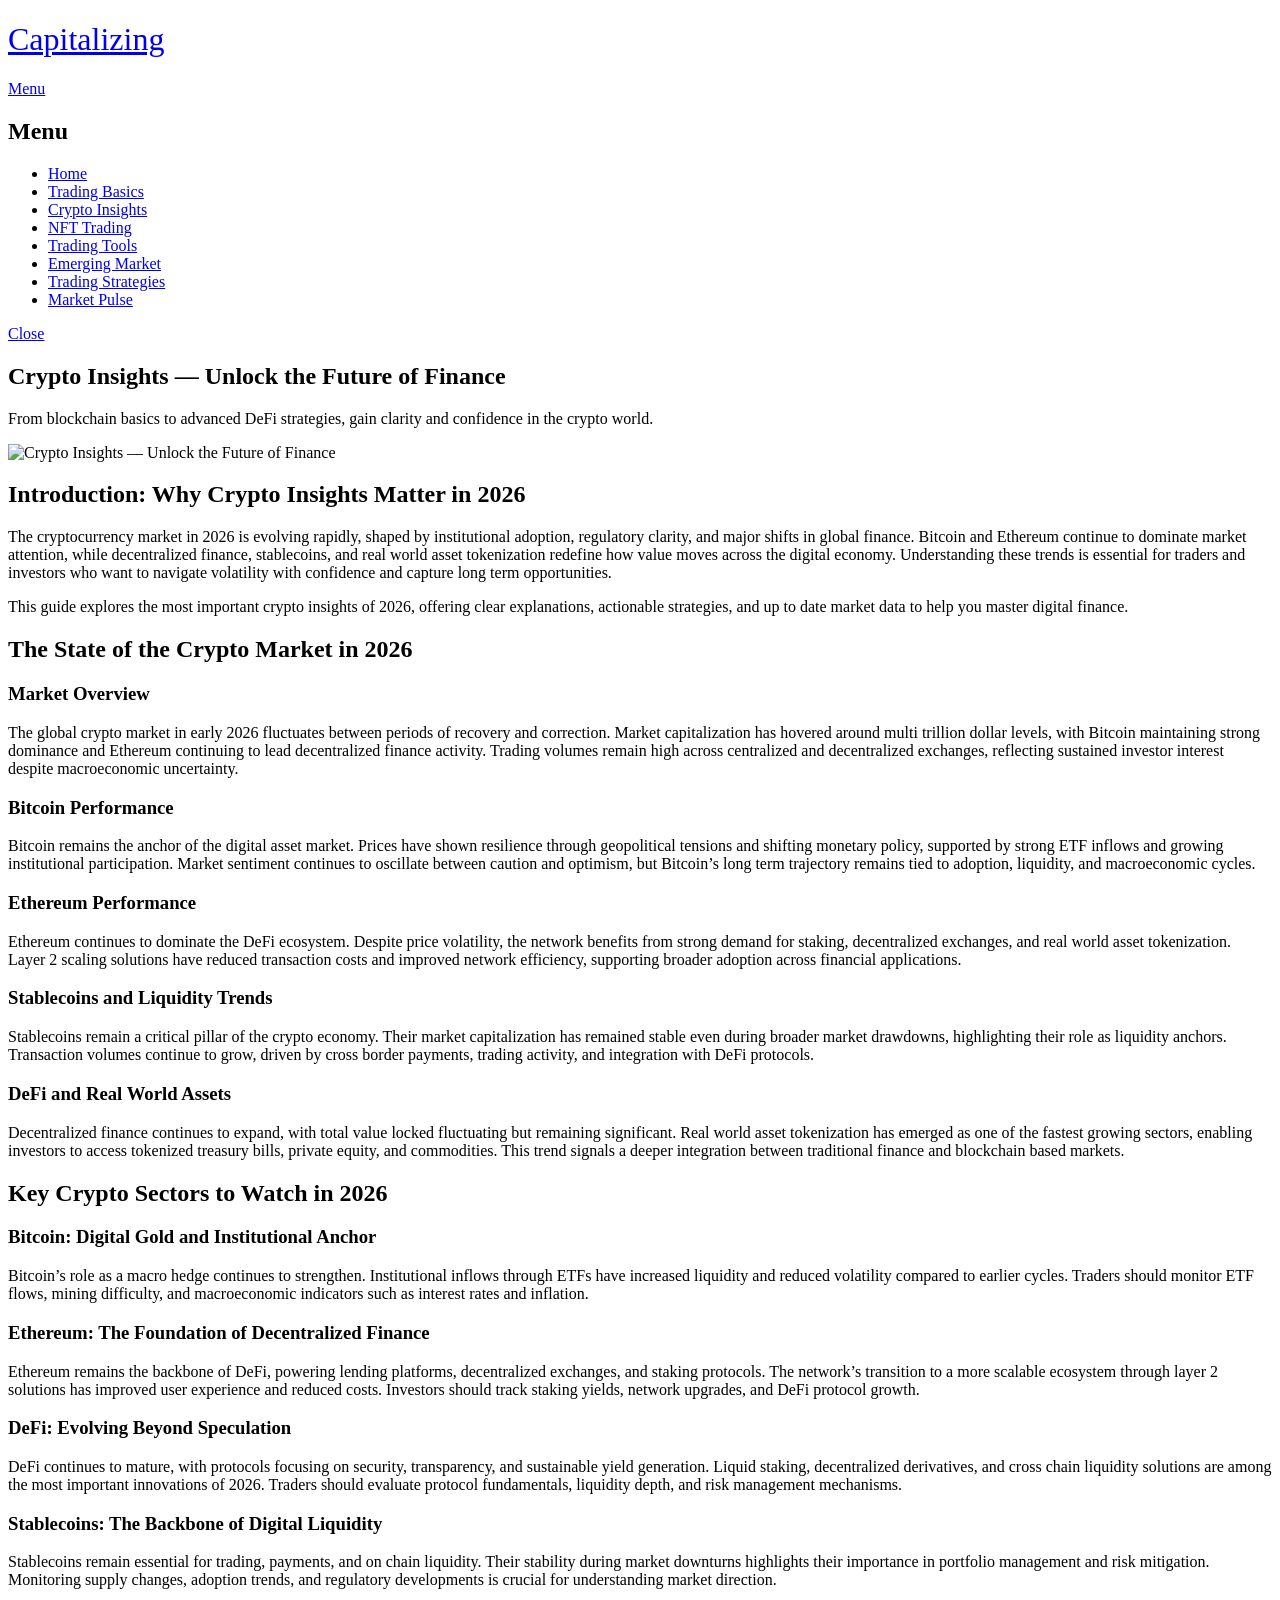
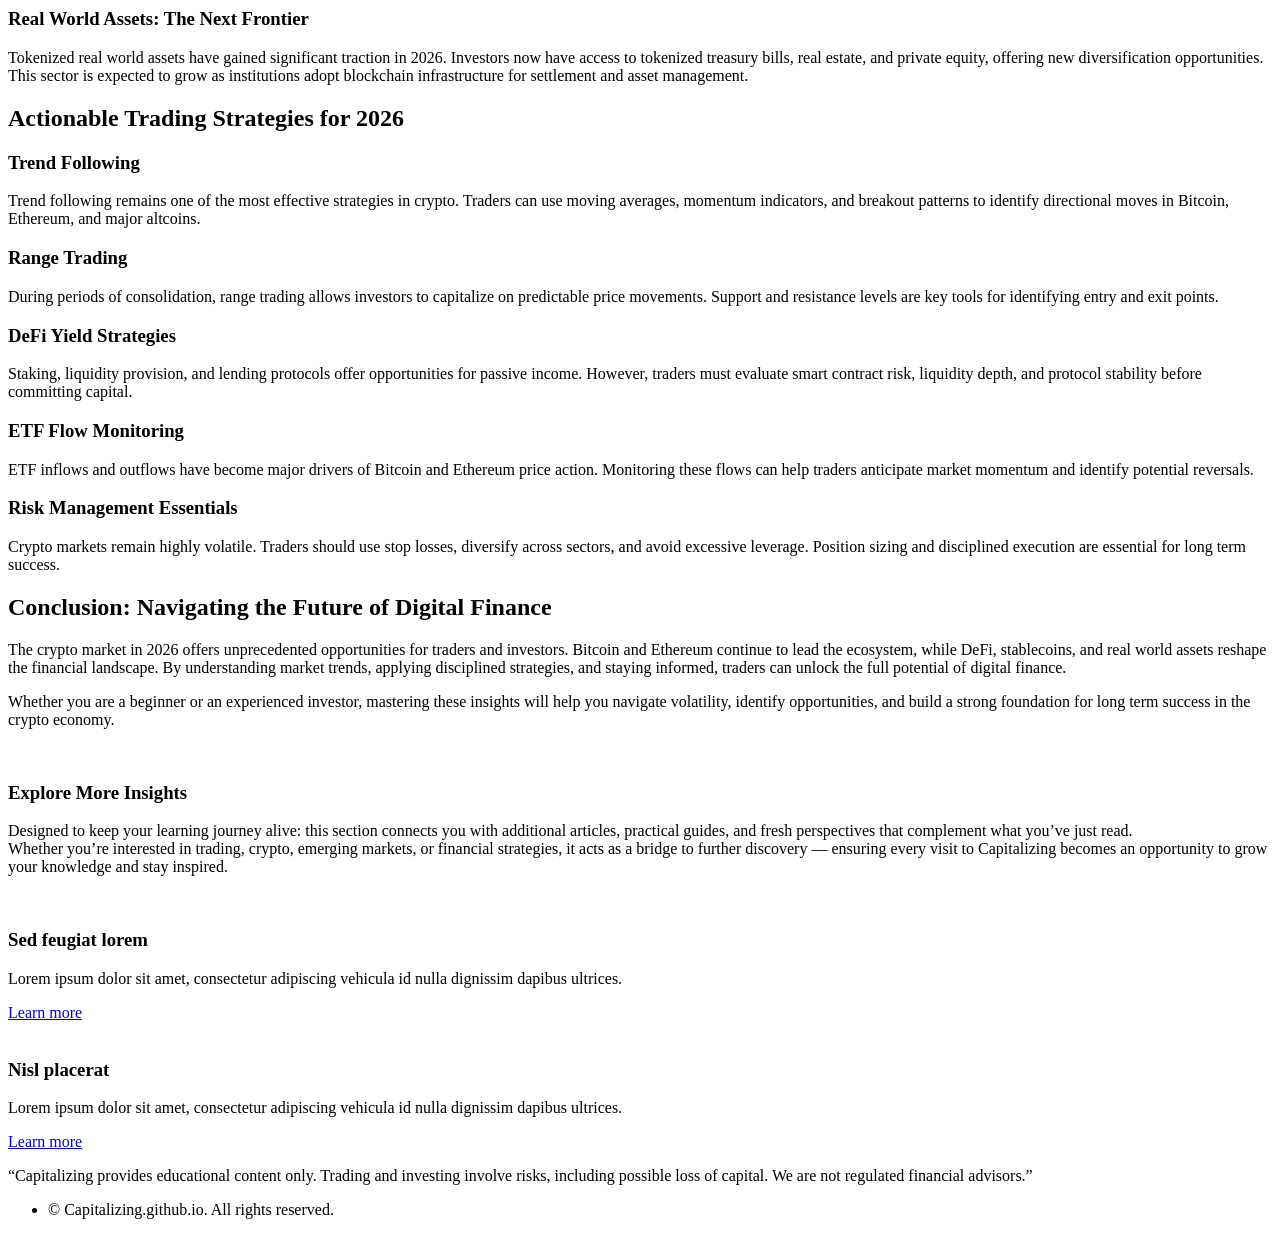
==== crypto-insights.html @ 0bc1ebd3 "Add files via upload" ====
﻿<!DOCTYPE HTML>
<html>
	<head>
		<title>Crypto Insights — Navigate Digital Assets</title>
		<meta charset="utf-8" />
		<meta content="Explore crypto insights with guides on Bitcoin, Ethereum, DeFi, and strategies to master digital finance." name="description">
		<meta name="viewport" content="width=device-width, initial-scale=1, user-scalable=no" />
		<meta content="en-us" http-equiv="Content-Language">
		<link rel="stylesheet" href="assets/css/main.css" />
		<noscript><link rel="stylesheet" href="assets/css/noscript.css" /></noscript>
		<style type="text/css">
.auto-style1 {
	font-family: Algerian;
	font-weight: normal;
}
</style>
	</head>
	<body class="is-preload">

		<!-- Page Wrapper -->
			<div id="page-wrapper">

				<!-- Header -->
					<header id="header">
						<h1 class="auto-style1"><a href="index.html">Capitalizing</a></h1>
						<nav>
							<a href="#menu">Menu</a>
						</nav>
					</header>

				<!-- Menu -->
					<nav id="menu">
						<div class="inner">
							<h2>Menu</h2>
							<ul class="links">
								<li><a href="index.html">Home</a></li>
								<li><a href="trading-basics.html">Trading Basics</a></li>
								<li><a href="crypto-insights.html">Crypto Insights</a></li>
								<li><a href="nft-trading.html">NFT Trading</a></li>
								<li><a href="trading-tools.html">Trading Tools</a></li>
								<li><a href="emerging-market.html">Emerging Market</a></li>
								<li><a href="trading-strategies.html">Trading Strategies</a></li>
								<li><a href="market-pulse.html">Market Pulse</a></li>
							</ul>
							<a href="#" class="close">Close</a>
						</div>
					</nav>

				<!-- Wrapper -->
					<section id="wrapper">
						<header>
							<div class="inner">
								<h1>Crypto Insights — Unlock the Future of 
								Finance</h1>
								<p>From blockchain basics to advanced DeFi 
								strategies, gain clarity and confidence in the 
								crypto world.</p>
								<img src="images/perso/crypto-insights.jpg" alt="Crypto Insights — Unlock the Future of Finance" title="Crypto Insights — Navigate Digital Assets" style="max-width:100%; height:auto;">
							</div>
						</header>

						<!-- Content -->
							<div class="wrapper">
								<div class="inner">

									<article>

  <h2>Introduction: Why Crypto Insights Matter in 2026</h2>
  <p>
    The cryptocurrency market in 2026 is evolving rapidly, shaped by institutional adoption, regulatory clarity, and major shifts in global finance. 
    Bitcoin and Ethereum continue to dominate market attention, while decentralized finance, stablecoins, and real world asset tokenization redefine how value moves across the digital economy. 
    Understanding these trends is essential for traders and investors who want to navigate volatility with confidence and capture long term opportunities.
  </p>
  <p>
    This guide explores the most important crypto insights of 2026, offering clear explanations, actionable strategies, and up to date market data to help you master digital finance.
  </p>

  <h2>The State of the Crypto Market in 2026</h2>

  <h3>Market Overview</h3>
  <p>
    The global crypto market in early 2026 fluctuates between periods of recovery and correction. 
    Market capitalization has hovered around multi trillion dollar levels, with Bitcoin maintaining strong dominance and Ethereum continuing to lead decentralized finance activity. 
    Trading volumes remain high across centralized and decentralized exchanges, reflecting sustained investor interest despite macroeconomic uncertainty.
  </p>

  <h3>Bitcoin Performance</h3>
  <p>
    Bitcoin remains the anchor of the digital asset market. 
    Prices have shown resilience through geopolitical tensions and shifting monetary policy, supported by strong ETF inflows and growing institutional participation. 
    Market sentiment continues to oscillate between caution and optimism, but Bitcoin’s long term trajectory remains tied to adoption, liquidity, and macroeconomic cycles.
  </p>

  <h3>Ethereum Performance</h3>
  <p>
    Ethereum continues to dominate the DeFi ecosystem. 
    Despite price volatility, the network benefits from strong demand for staking, decentralized exchanges, and real world asset tokenization. 
    Layer 2 scaling solutions have reduced transaction costs and improved network efficiency, supporting broader adoption across financial applications.
  </p>

  <h3>Stablecoins and Liquidity Trends</h3>
  <p>
    Stablecoins remain a critical pillar of the crypto economy. 
    Their market capitalization has remained stable even during broader market drawdowns, highlighting their role as liquidity anchors. 
    Transaction volumes continue to grow, driven by cross border payments, trading activity, and integration with DeFi protocols.
  </p>

  <h3>DeFi and Real World Assets</h3>
  <p>
    Decentralized finance continues to expand, with total value locked fluctuating but remaining significant. 
    Real world asset tokenization has emerged as one of the fastest growing sectors, enabling investors to access tokenized treasury bills, private equity, and commodities. 
    This trend signals a deeper integration between traditional finance and blockchain based markets.
  </p>

  <h2>Key Crypto Sectors to Watch in 2026</h2>

  <h3>Bitcoin: Digital Gold and Institutional Anchor</h3>
  <p>
    Bitcoin’s role as a macro hedge continues to strengthen. 
    Institutional inflows through ETFs have increased liquidity and reduced volatility compared to earlier cycles. 
    Traders should monitor ETF flows, mining difficulty, and macroeconomic indicators such as interest rates and inflation.
  </p>

  <h3>Ethereum: The Foundation of Decentralized Finance</h3>
  <p>
    Ethereum remains the backbone of DeFi, powering lending platforms, decentralized exchanges, and staking protocols. 
    The network’s transition to a more scalable ecosystem through layer 2 solutions has improved user experience and reduced costs. 
    Investors should track staking yields, network upgrades, and DeFi protocol growth.
  </p>

  <h3>DeFi: Evolving Beyond Speculation</h3>
  <p>
    DeFi continues to mature, with protocols focusing on security, transparency, and sustainable yield generation. 
    Liquid staking, decentralized derivatives, and cross chain liquidity solutions are among the most important innovations of 2026. 
    Traders should evaluate protocol fundamentals, liquidity depth, and risk management mechanisms.
  </p>

  <h3>Stablecoins: The Backbone of Digital Liquidity</h3>
  <p>
    Stablecoins remain essential for trading, payments, and on chain liquidity. 
    Their stability during market downturns highlights their importance in portfolio management and risk mitigation. 
    Monitoring supply changes, adoption trends, and regulatory developments is crucial for understanding market direction.
  </p>

  <h3>Real World Assets: The Next Frontier</h3>
  <p>
    Tokenized real world assets have gained significant traction in 2026. 
    Investors now have access to tokenized treasury bills, real estate, and private equity, offering new diversification opportunities. 
    This sector is expected to grow as institutions adopt blockchain infrastructure for settlement and asset management.
  </p>

  <h2>Actionable Trading Strategies for 2026</h2>

  <h3>Trend Following</h3>
  <p>
    Trend following remains one of the most effective strategies in crypto. 
    Traders can use moving averages, momentum indicators, and breakout patterns to identify directional moves in Bitcoin, Ethereum, and major altcoins.
  </p>

  <h3>Range Trading</h3>
  <p>
    During periods of consolidation, range trading allows investors to capitalize on predictable price movements. 
    Support and resistance levels are key tools for identifying entry and exit points.
  </p>

  <h3>DeFi Yield Strategies</h3>
  <p>
    Staking, liquidity provision, and lending protocols offer opportunities for passive income. 
    However, traders must evaluate smart contract risk, liquidity depth, and protocol stability before committing capital.
  </p>

  <h3>ETF Flow Monitoring</h3>
  <p>
    ETF inflows and outflows have become major drivers of Bitcoin and Ethereum price action. 
    Monitoring these flows can help traders anticipate market momentum and identify potential reversals.
  </p>

  <h3>Risk Management Essentials</h3>
  <p>
    Crypto markets remain highly volatile. 
    Traders should use stop losses, diversify across sectors, and avoid excessive leverage. 
    Position sizing and disciplined execution are essential for long term success.
  </p>

  <h2>Conclusion: Navigating the Future of Digital Finance</h2>
  <p>
    The crypto market in 2026 offers unprecedented opportunities for traders and investors. 
    Bitcoin and Ethereum continue to lead the ecosystem, while DeFi, stablecoins, and real world assets reshape the financial landscape. 
    By understanding market trends, applying disciplined strategies, and staying informed, traders can unlock the full potential of digital finance.
  </p>
  <p>
    Whether you are a beginner or an experienced investor, mastering these insights will help you navigate volatility, identify opportunities, and build a strong foundation for long term success in the crypto economy.
  </p>
										<p>
    									&nbsp;</p>

</article>


									<h3 class="major">Explore More Insights</h3>
									<p>Designed to keep your learning journey alive: this section connects you with additional articles, practical guides, and fresh perspectives that complement what you’ve just read. <br>Whether you’re interested in trading, crypto, emerging markets, or financial strategies, it acts as a bridge to further discovery — ensuring every visit to Capitalizing becomes an opportunity to grow your knowledge and stay inspired.</p>

									<section class="features">
										<article>
											<a href="#" class="image"><img src="images/pic04.jpg" alt="" /></a>
											<h3 class="major">Sed feugiat lorem</h3>
											<p>Lorem ipsum dolor sit amet, consectetur adipiscing vehicula id nulla dignissim dapibus ultrices.</p>
											<a href="#" class="special">Learn more</a>
										</article>
										<article>
											<a href="#" class="image"><img src="images/pic05.jpg" alt="" /></a>
											<h3 class="major">Nisl placerat</h3>
											<p>Lorem ipsum dolor sit amet, consectetur adipiscing vehicula id nulla dignissim dapibus ultrices.</p>
											<a href="#" class="special">Learn more</a>
										</article>
									</section>

								</div>
							</div>

					</section>

				<!-- Footer -->
					<section id="footer">
						<div class="inner">
							<p class="align-center">“Capitalizing provides 
							educational content only. Trading and investing 
							involve risks, including possible loss of capital. 
							We are not regulated financial advisors.”</p>
							<ul class="copyright">
								<li>&copy; Capitalizing.github.io. All rights reserved.</li>							</ul>
						</div>
					</section>

			</div>

		<!-- Scripts -->
			<script src="assets/js/jquery.min.js"></script>
			<script src="assets/js/jquery.scrollex.min.js"></script>
			<script src="assets/js/browser.min.js"></script>
			<script src="assets/js/breakpoints.min.js"></script>
			<script src="assets/js/util.js"></script>
			<script src="assets/js/main.js"></script>

	</body>
</html>
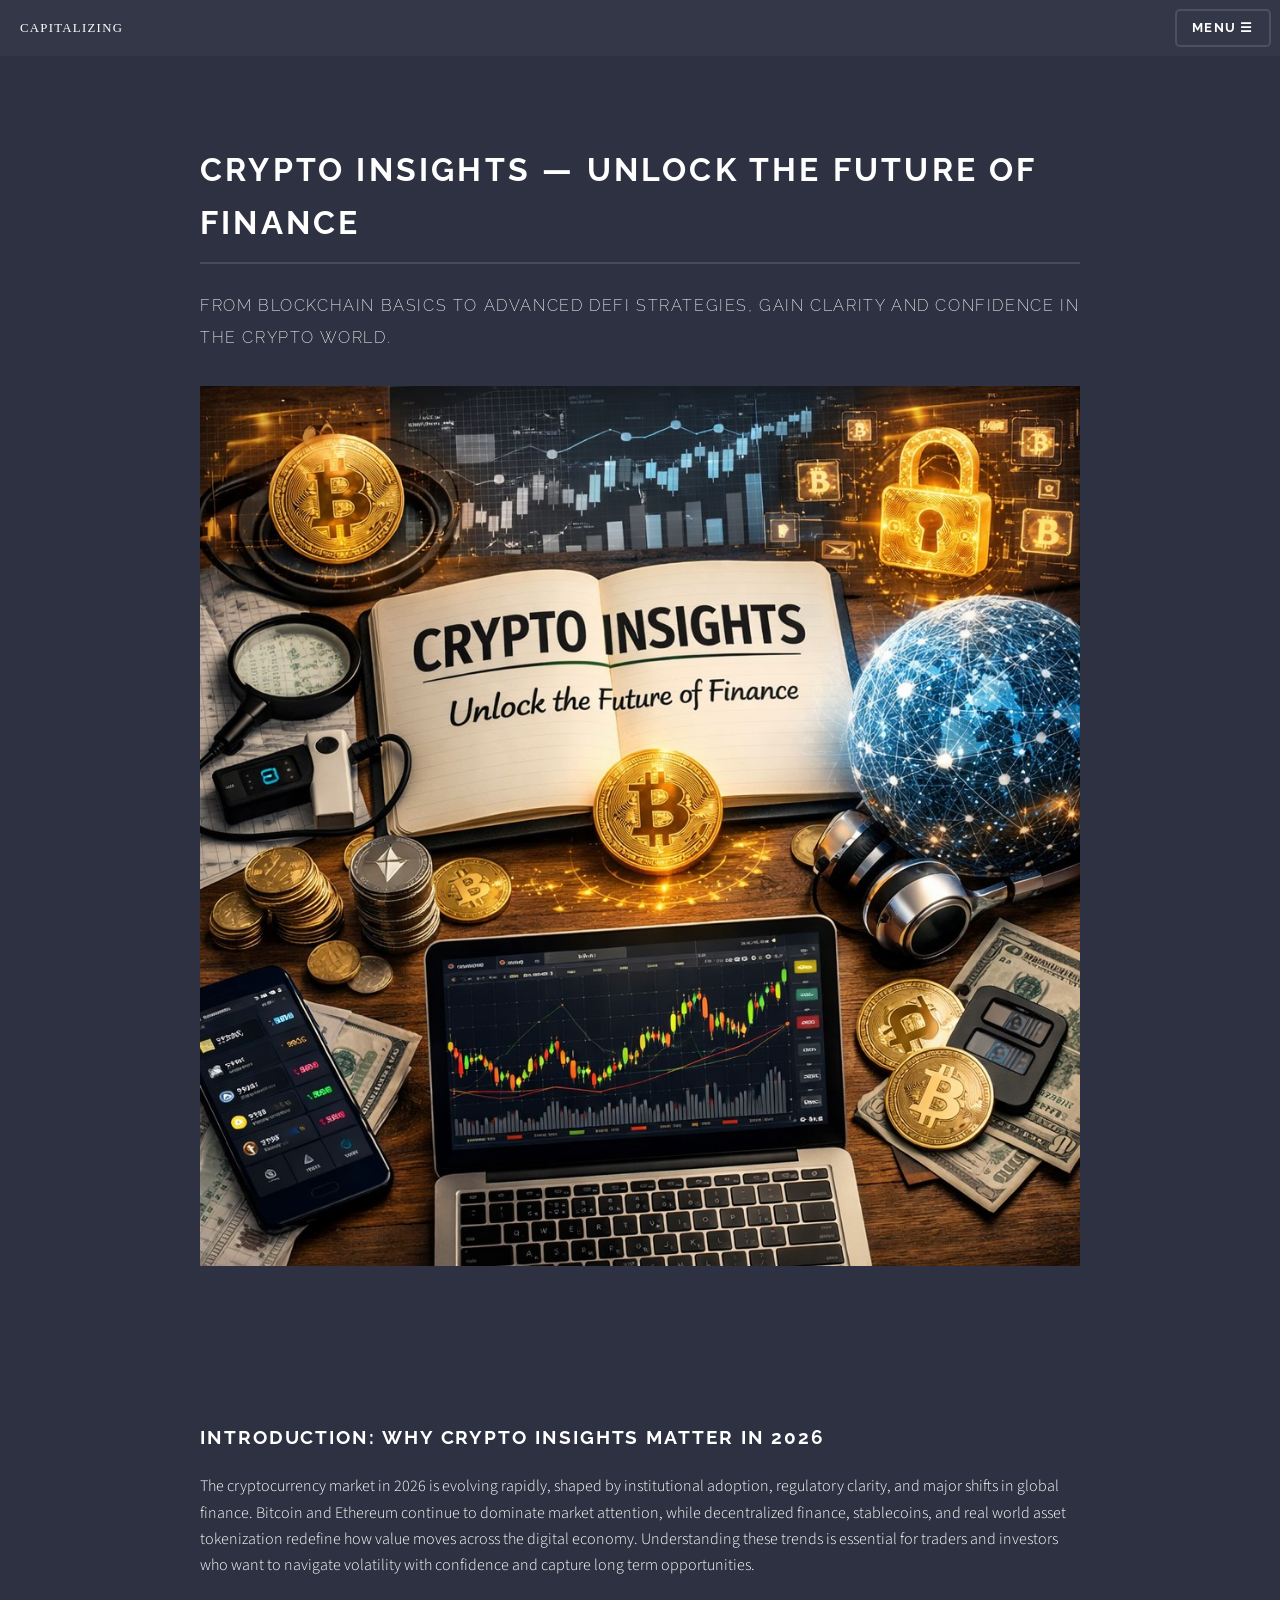
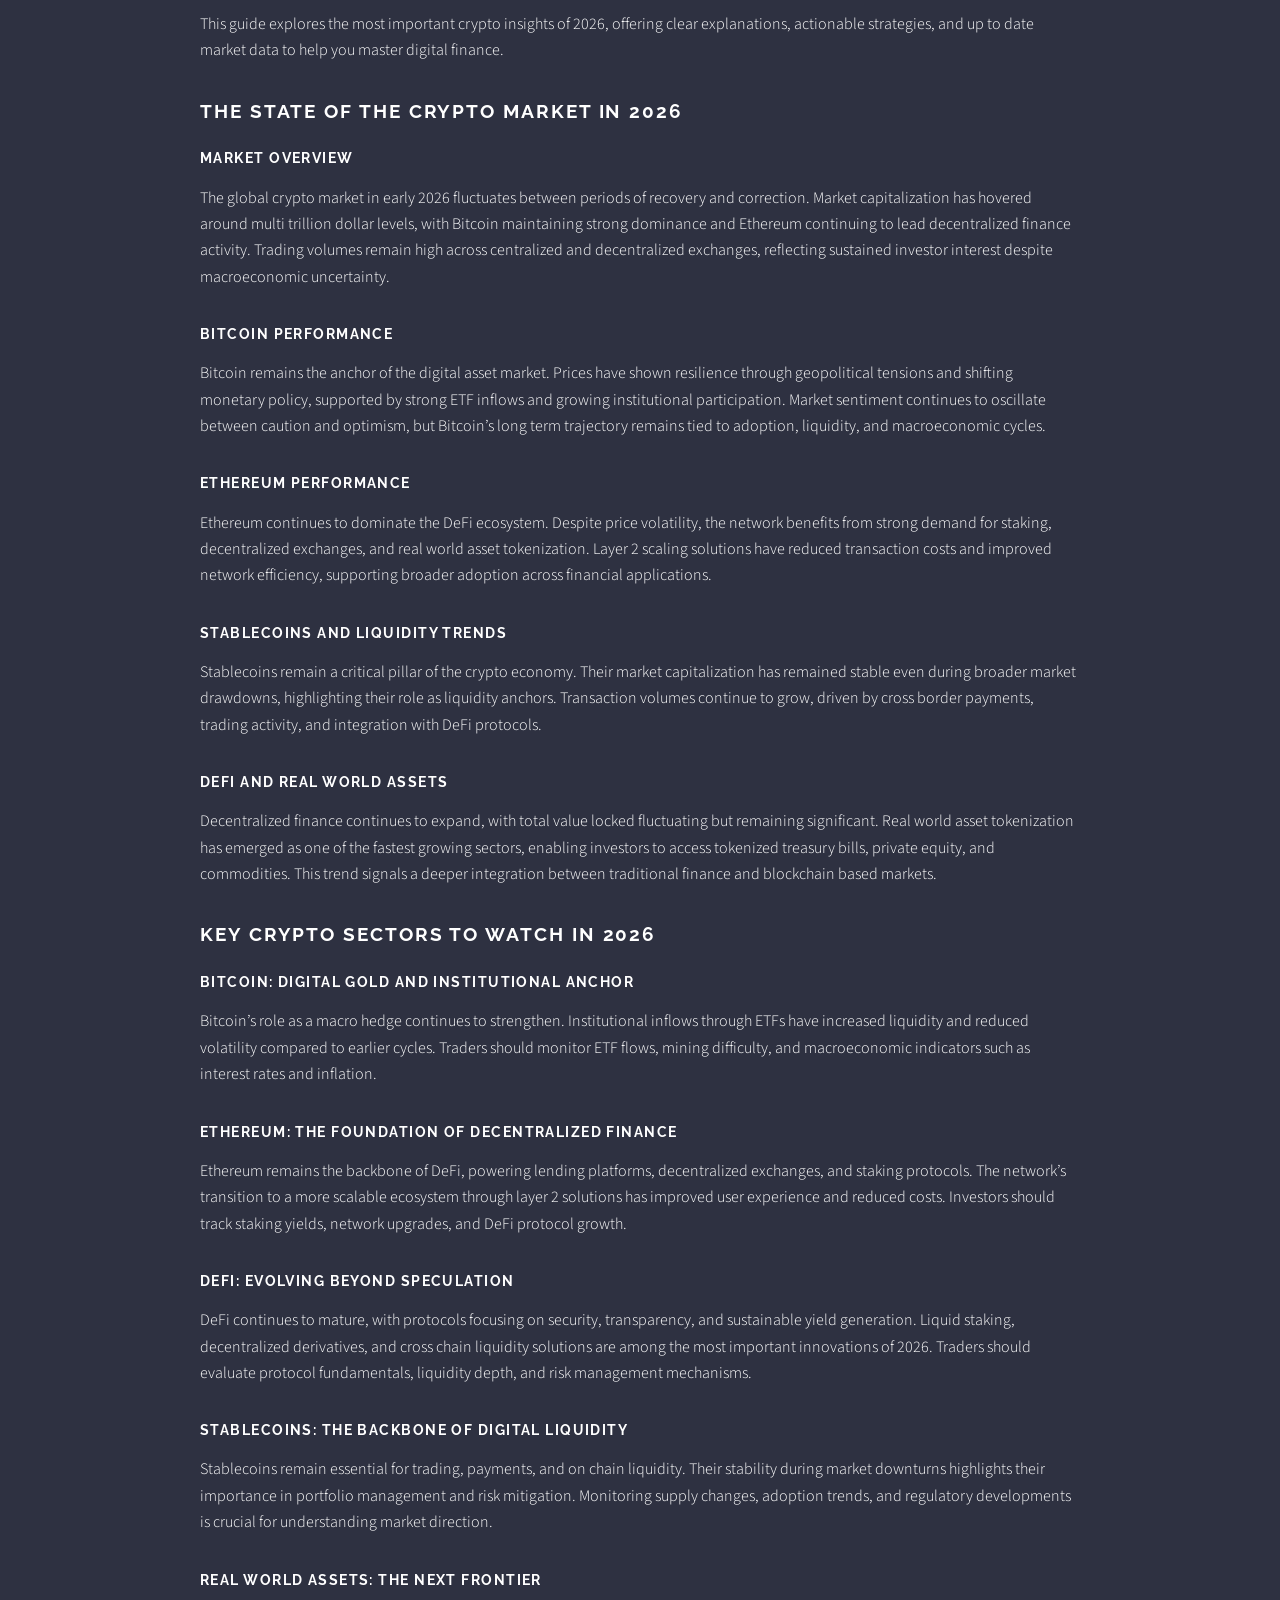
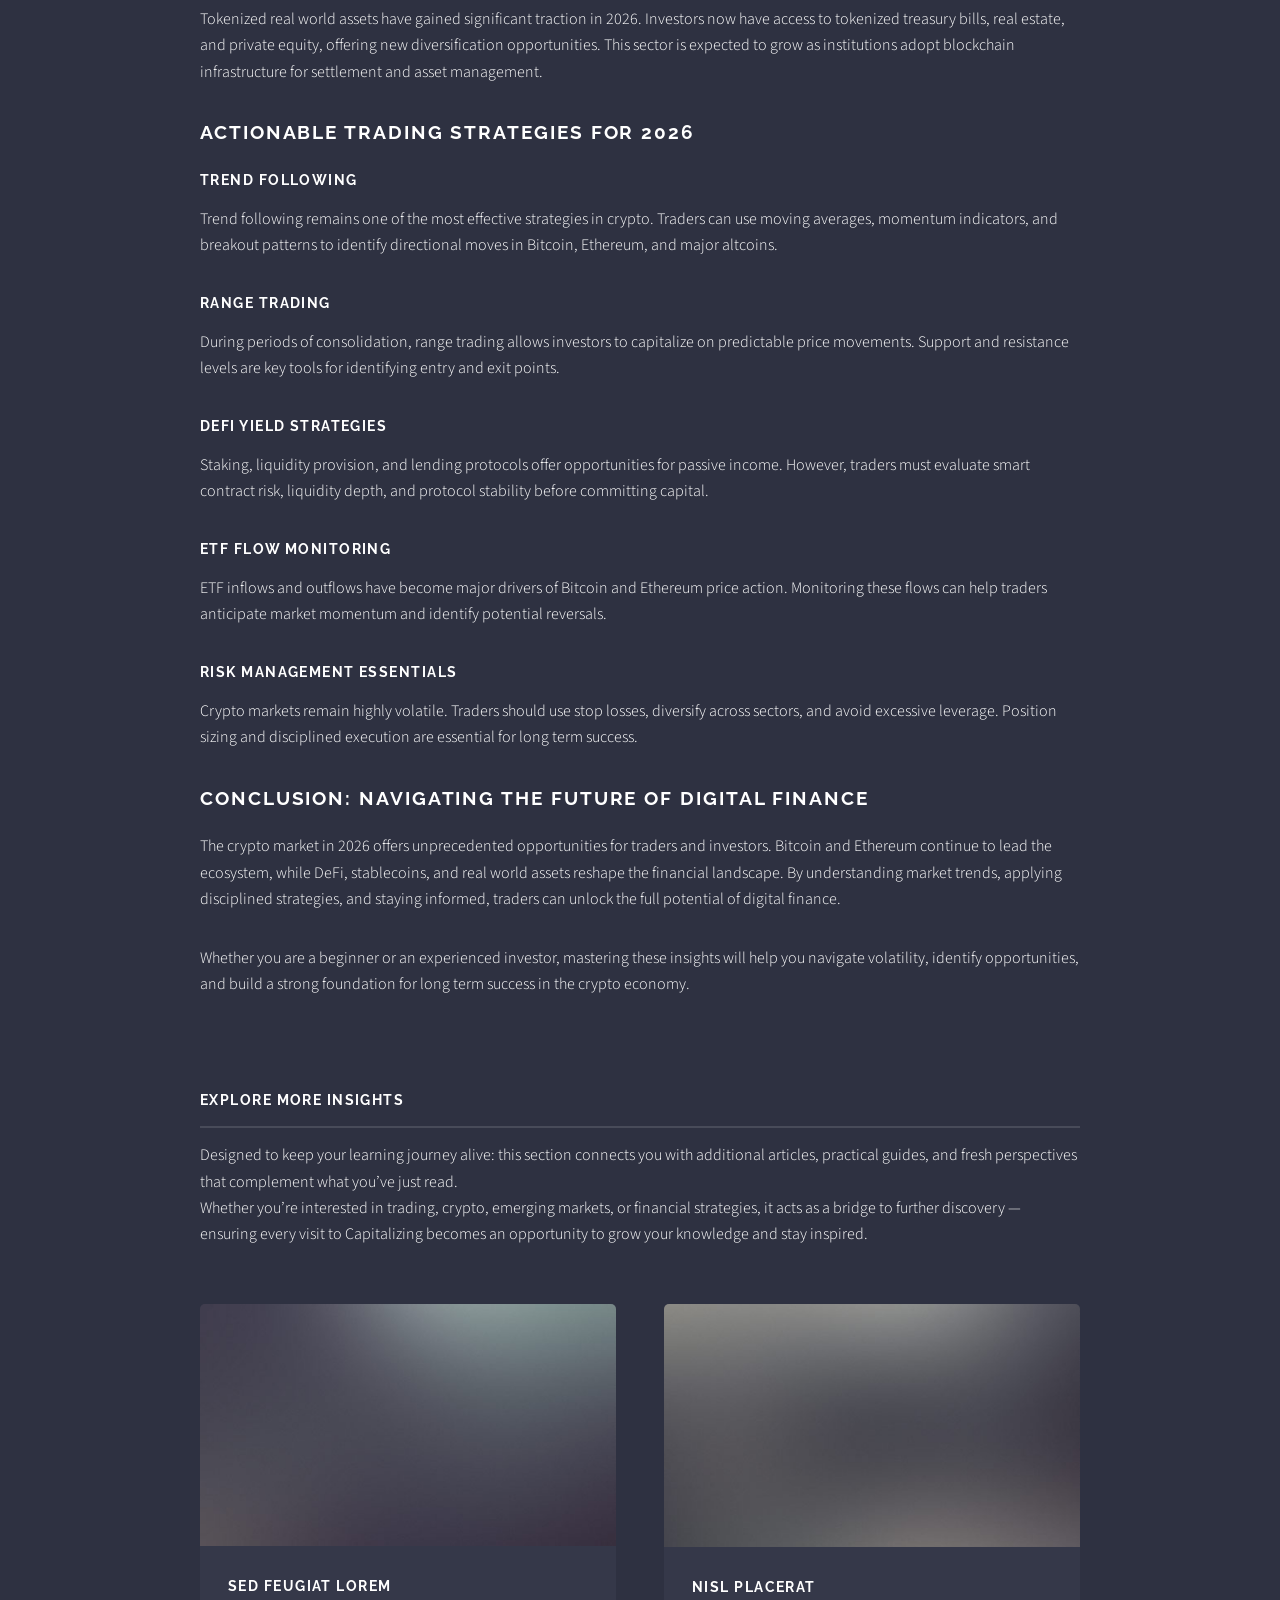
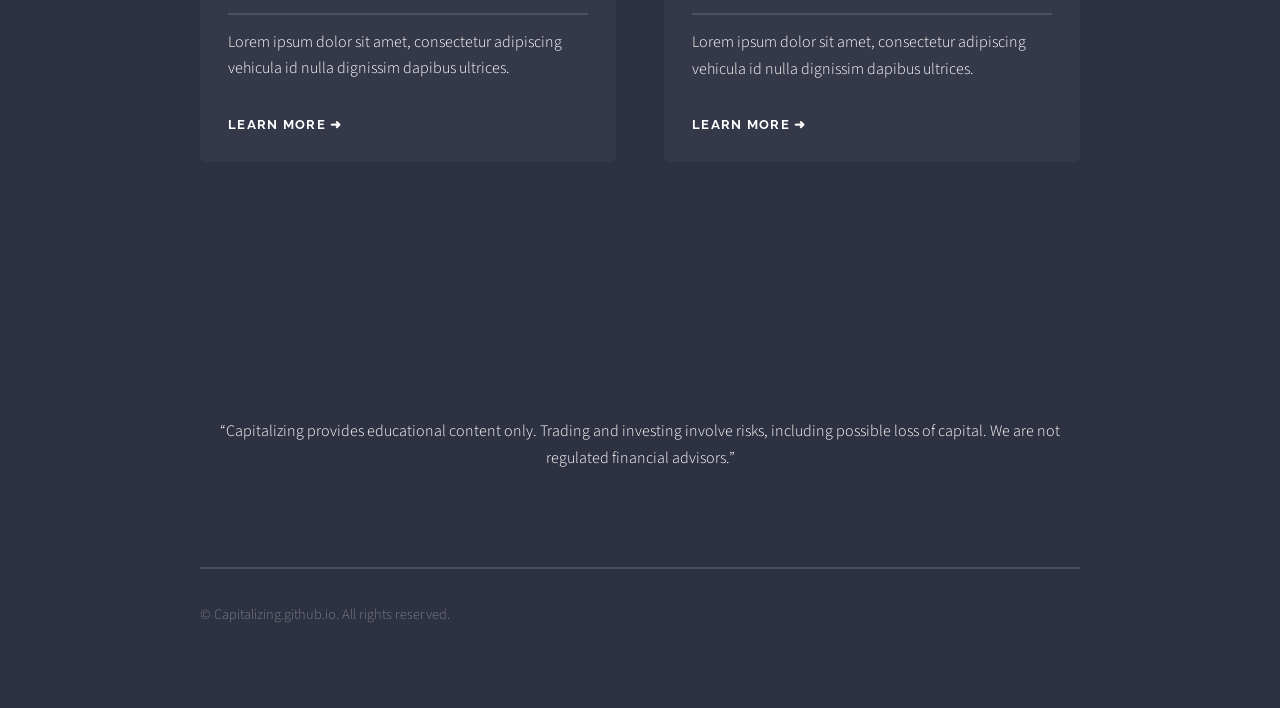
==== commit 4eb18cd6: "Add files via upload" ====
--- a/crypto-insights.html
+++ b/crypto-insights.html
@@ -6,8 +6,8 @@
 		<meta content="Explore crypto insights with guides on Bitcoin, Ethereum, DeFi, and strategies to master digital finance." name="description">
 		<meta name="viewport" content="width=device-width, initial-scale=1, user-scalable=no" />
 		<meta content="en-us" http-equiv="Content-Language">
-		<link rel="stylesheet" href="assets/css/main.css" />
-		<noscript><link rel="stylesheet" href="assets/css/noscript.css" /></noscript>
+		<link rel="stylesheet" href="main.css" />
+		<noscript><link rel="stylesheet" href="noscript.css" /></noscript>
 		<style type="text/css">
 .auto-style1 {
 	font-family: Algerian;
@@ -24,7 +24,7 @@
 					<header id="header">
 						<h1 class="auto-style1"><a href="index.html">Capitalizing</a></h1>
 						<nav>
-							<a href="#menu">Menu</a>
+							<a href="#menu">Menu  ☰</a>
 						</nav>
 					</header>
 
@@ -55,7 +55,7 @@
 								<p>From blockchain basics to advanced DeFi 
 								strategies, gain clarity and confidence in the 
 								crypto world.</p>
-								<img src="images/perso/crypto-insights.jpg" alt="Crypto Insights — Unlock the Future of Finance" title="Crypto Insights — Navigate Digital Assets" style="max-width:100%; height:auto;">
+								<img src="crypto-insights.jpg" alt="Crypto Insights — Unlock the Future of Finance" title="Crypto Insights — Navigate Digital Assets" style="max-width:100%; height:auto;">
 							</div>
 						</header>
 
@@ -202,16 +202,16 @@
 
 									<section class="features">
 										<article>
-											<a href="#" class="image"><img src="images/pic04.jpg" alt="" /></a>
+											<a href="#" class="image"><img src="pic04.jpg" alt="" /></a>
 											<h3 class="major">Sed feugiat lorem</h3>
 											<p>Lorem ipsum dolor sit amet, consectetur adipiscing vehicula id nulla dignissim dapibus ultrices.</p>
-											<a href="#" class="special">Learn more</a>
+											<a href="#" class="special">Learn more ➜</a>
 										</article>
 										<article>
-											<a href="#" class="image"><img src="images/pic05.jpg" alt="" /></a>
+											<a href="#" class="image"><img src="pic05.jpg" alt="" /></a>
 											<h3 class="major">Nisl placerat</h3>
 											<p>Lorem ipsum dolor sit amet, consectetur adipiscing vehicula id nulla dignissim dapibus ultrices.</p>
-											<a href="#" class="special">Learn more</a>
+											<a href="#" class="special">Learn more ➜</a>
 										</article>
 									</section>
 
@@ -235,12 +235,12 @@
 			</div>
 
 		<!-- Scripts -->
-			<script src="assets/js/jquery.min.js"></script>
-			<script src="assets/js/jquery.scrollex.min.js"></script>
-			<script src="assets/js/browser.min.js"></script>
-			<script src="assets/js/breakpoints.min.js"></script>
-			<script src="assets/js/util.js"></script>
-			<script src="assets/js/main.js"></script>
+			<script src="jquery.min.js"></script>
+			<script src="jquery.scrollex.min.js"></script>
+			<script src="browser.min.js"></script>
+			<script src="breakpoints.min.js"></script>
+			<script src="util.js"></script>
+			<script src="main.js"></script>
 
 	</body>
 </html>
--- a/main.css
+++ b/main.css
@@ -0,0 +1,4098 @@
+﻿@import url(fontawesome-all.min.css);
+@import url("https://fonts.googleapis.com/css?family=Raleway:200,700|Source+Sans+Pro:300,600,300italic,600italic");
+
+/*
+	Solid State by HTML5 UP
+	html5up.net | @ajlkn
+	Free for personal and commercial use under the CCA 3.0 license (html5up.net/license)
+*/
+
+
+
+html, body, div, span, applet, object,
+iframe, h1, h2, h3, h4, h5, h6, p, blockquote,
+pre, a, abbr, acronym, address, big, cite,
+code, del, dfn, em, img, ins, kbd, q, s, samp,
+small, strike, strong, sub, sup, tt, var, b,
+u, i, center, dl, dt, dd, ol, ul, li, fieldset,
+form, label, legend, table, caption, tbody,
+tfoot, thead, tr, th, td, article, aside,
+canvas, details, embed, figure, figcaption,
+footer, header, hgroup, menu, nav, output, ruby,
+section, summary, time, mark, audio, video {
+	margin: 0;
+	padding: 0;
+	border: 0;
+	font-size: 100%;
+	font: inherit;
+	vertical-align: baseline;}
+
+article, aside, details, figcaption, figure,
+footer, header, hgroup, menu, nav, section {
+	display: block;}
+
+body {
+	line-height: 1;
+}
+
+ol, ul {
+	list-style: none;
+}
+
+blockquote, q {
+	quotes: none;
+}
+
+	blockquote:before, blockquote:after, q:before, q:after {
+		content: '';
+		content: none;
+	}
+
+table {
+	border-collapse: collapse;
+	border-spacing: 0;
+}
+
+body {
+	-webkit-text-size-adjust: none;
+}
+
+mark {
+	background-color: transparent;
+	color: inherit;
+}
+
+input::-moz-focus-inner {
+	border: 0;
+	padding: 0;
+}
+
+input, select, textarea {
+	-moz-appearance: none;
+	-webkit-appearance: none;
+	-ms-appearance: none;
+	appearance: none;
+}
+
+/* Basic */
+
+	@-ms-viewport {
+		width: device-width;
+	}
+
+	body {
+		-ms-overflow-style: scrollbar;
+	}
+
+	@media screen and (max-width: 480px) {
+
+		html, body {
+			min-width: 320px;
+		}
+
+	}
+
+	html {
+		box-sizing: border-box;
+	}
+
+	*, *:before, *:after {
+		box-sizing: inherit;
+	}
+
+	body {
+		background-color: #2e3141;
+		background-image: linear-gradient(to top, rgba(46, 49, 65, 0.8), rgba(46, 49, 65, 0.8)), url("../../images/bg.jpg");
+		background-size: auto,
+ cover;
+		background-attachment: fixed,
+ fixed;
+		background-position: center,
+ center;
+	}
+
+		body.is-preload *, body.is-preload *:before, body.is-preload *:after {
+			-moz-animation: none !important;
+			-webkit-animation: none !important;
+			-ms-animation: none !important;
+			animation: none !important;
+			-moz-transition: none !important;
+			-webkit-transition: none !important;
+			-ms-transition: none !important;
+			transition: none !important;
+		}
+
+/* Type */
+
+	body, input, select, textarea {
+		color: #ffffff;
+		font-family: "Source Sans Pro", Helvetica, sans-serif;
+		font-size: 16.5pt;
+		font-weight: 300;
+		line-height: 1.65;
+	}
+
+		@media screen and (max-width: 1680px) {
+
+			body, input, select, textarea {
+				font-size: 13pt;
+			}
+
+		}
+
+		@media screen and (max-width: 1280px) {
+
+			body, input, select, textarea {
+				font-size: 12pt;
+			}
+
+		}
+
+		@media screen and (max-width: 980px) {
+
+			body, input, select, textarea {
+				font-size: 12pt;
+			}
+
+		}
+
+		@media screen and (max-width: 736px) {
+
+			body, input, select, textarea {
+				font-size: 12pt;
+			}
+
+		}
+
+		@media screen and (max-width: 480px) {
+
+			body, input, select, textarea {
+				font-size: 12pt;
+			}
+
+		}
+
+	a {
+		-moz-transition: color 0.2s ease-in-out, border-bottom-color 0.2s ease-in-out;
+		-webkit-transition: color 0.2s ease-in-out, border-bottom-color 0.2s ease-in-out;
+		-ms-transition: color 0.2s ease-in-out, border-bottom-color 0.2s ease-in-out;
+		transition: color 0.2s ease-in-out, border-bottom-color 0.2s ease-in-out;
+		border-bottom: dotted 1px rgba(255, 255, 255, 0.35);
+		color: #ffffff;
+		text-decoration: none;
+	}
+
+		a:hover {
+			border-bottom-color: transparent;
+			color: #ffffff !important;
+		}
+
+		a.special:not(.button) {
+			text-decoration: none;
+			border-bottom: 0;
+			display: block;
+			font-family: Raleway, Helvetica, sans-serif;
+			font-size: 0.8em;
+			font-weight: 700;
+			letter-spacing: 0.1em;
+			margin: 0 0 2em 0;
+			text-transform: uppercase;
+		}
+
+			a.special:not(.button):before {
+				-moz-osx-font-smoothing: grayscale;
+				-webkit-font-smoothing: antialiased;
+				display: inline-block;
+				font-style: normal;
+				font-variant: normal;
+				text-rendering: auto;
+				line-height: 1;
+				text-transform: none !important;
+				font-family: 'Font Awesome 5 Free';
+				font-weight: 900;
+			}
+
+			a.special:not(.button):before {
+				-moz-transition: background-color 0.2s ease-in-out;
+				-webkit-transition: background-color 0.2s ease-in-out;
+				-ms-transition: background-color 0.2s ease-in-out;
+				transition: background-color 0.2s ease-in-out;
+				border-radius: 100%;
+				border: solid 2px rgba(255, 255, 255, 0.125);
+				content: '\f105';
+				display: inline-block;
+				font-size: 1.25em;
+				height: 2em;
+				line-height: 1.75em;
+				margin-right: 0.85em;
+				text-align: center;
+				text-indent: 0.15em;
+				vertical-align: middle;
+				width: 2em;
+			}
+
+			a.special:not(.button):hover:before {
+				background-color: rgba(255, 255, 255, 0.025);
+			}
+
+			a.special:not(.button):active:before {
+				background-color: rgba(255, 255, 255, 0.075);
+			}
+
+	strong, b {
+		color: #ffffff;
+		font-weight: 600;
+	}
+
+	em, i {
+		font-style: italic;
+	}
+
+	p {
+		margin: 0 0 2em 0;
+	}
+
+	h1, h2, h3, h4, h5, h6 {
+		color: #ffffff;
+		font-family: Raleway, Helvetica, sans-serif;
+		font-weight: 700;
+		letter-spacing: 0.1em;
+		margin: 0 0 1em 0;
+		text-transform: uppercase;
+	}
+
+		h1 a, h2 a, h3 a, h4 a, h5 a, h6 a {
+			color: inherit;
+			text-decoration: none;
+			border-bottom: 0;
+		}
+
+		h1 span, h2 span, h3 span, h4 span, h5 span, h6 span {
+			font-weight: 200;
+		}
+
+		h1.major, h2.major, h3.major, h4.major, h5.major, h6.major {
+			padding-bottom: 1em;
+			border-bottom: solid 2px rgba(255, 255, 255, 0.125);
+		}
+
+	h2 {
+		font-size: 1.2em;
+	}
+
+	h3 {
+		font-size: 0.9em;
+	}
+
+	h4 {
+		font-size: 0.7em;
+	}
+
+	h5 {
+		font-size: 0.7em;
+	}
+
+	h6 {
+		font-size: 0.7em;
+	}
+
+	@media screen and (max-width: 736px) {
+
+		h2 {
+			font-size: 1em;
+		}
+
+		h3 {
+			font-size: 0.8em;
+		}
+
+	}
+
+	sub {
+		font-size: 0.8em;
+		position: relative;
+		top: 0.5em;
+	}
+
+	sup {
+		font-size: 0.8em;
+		position: relative;
+		top: -0.5em;
+	}
+
+	blockquote {
+		border-left: solid 4px rgba(255, 255, 255, 0.125);
+		font-style: italic;
+		margin: 0 0 2em 0;
+		padding: 0.5em 0 0.5em 2em;
+	}
+
+	code {
+		background: rgba(255, 255, 255, 0.025);
+		border-radius: 5px;
+		border: solid 2px rgba(255, 255, 255, 0.125);
+		font-family: "Courier New", monospace;
+		font-size: 0.9em;
+		margin: 0 0.25em;
+		padding: 0.25em 0.65em;
+	}
+
+	pre {
+		-webkit-overflow-scrolling: touch;
+		font-family: "Courier New", monospace;
+		font-size: 0.9em;
+		margin: 0 0 2em 0;
+	}
+
+		pre code {
+			display: block;
+			line-height: 1.75em;
+			padding: 1em 1.5em;
+			overflow-x: auto;
+		}
+
+	hr {
+		border: 0;
+		border-bottom: solid 2px rgba(255, 255, 255, 0.125);
+		margin: 2.5em 0;
+	}
+
+		hr.major {
+			margin: 4em 0;
+		}
+
+	.align-left {
+		text-align: left;
+	}
+
+	.align-center {
+		text-align: center;
+	}
+
+	.align-right {
+		text-align: right;
+	}
+
+/* Row */
+
+	.row {
+		display: flex;
+		flex-wrap: wrap;
+		box-sizing: border-box;
+		align-items: stretch;
+	}
+
+		.row > * {
+			box-sizing: border-box;
+		}
+
+		.row.gtr-uniform > * > :last-child {
+			margin-bottom: 0;
+		}
+
+		.row.aln-left {
+			justify-content: flex-start;
+		}
+
+		.row.aln-center {
+			justify-content: center;
+		}
+
+		.row.aln-right {
+			justify-content: flex-end;
+		}
+
+		.row.aln-top {
+			align-items: flex-start;
+		}
+
+		.row.aln-middle {
+			align-items: center;
+		}
+
+		.row.aln-bottom {
+			align-items: flex-end;
+		}
+
+		.row > .imp {
+			order: -1;
+		}
+
+		.row > .col-1 {
+			width: 8.33333%;
+		}
+
+		.row > .off-1 {
+			margin-left: 8.33333%;
+		}
+
+		.row > .col-2 {
+			width: 16.66667%;
+		}
+
+		.row > .off-2 {
+			margin-left: 16.66667%;
+		}
+
+		.row > .col-3 {
+			width: 25%;
+		}
+
+		.row > .off-3 {
+			margin-left: 25%;
+		}
+
+		.row > .col-4 {
+			width: 33.33333%;
+		}
+
+		.row > .off-4 {
+			margin-left: 33.33333%;
+		}
+
+		.row > .col-5 {
+			width: 41.66667%;
+		}
+
+		.row > .off-5 {
+			margin-left: 41.66667%;
+		}
+
+		.row > .col-6 {
+			width: 50%;
+		}
+
+		.row > .off-6 {
+			margin-left: 50%;
+		}
+
+		.row > .col-7 {
+			width: 58.33333%;
+		}
+
+		.row > .off-7 {
+			margin-left: 58.33333%;
+		}
+
+		.row > .col-8 {
+			width: 66.66667%;
+		}
+
+		.row > .off-8 {
+			margin-left: 66.66667%;
+		}
+
+		.row > .col-9 {
+			width: 75%;
+		}
+
+		.row > .off-9 {
+			margin-left: 75%;
+		}
+
+		.row > .col-10 {
+			width: 83.33333%;
+		}
+
+		.row > .off-10 {
+			margin-left: 83.33333%;
+		}
+
+		.row > .col-11 {
+			width: 91.66667%;
+		}
+
+		.row > .off-11 {
+			margin-left: 91.66667%;
+		}
+
+		.row > .col-12 {
+			width: 100%;
+		}
+
+		.row > .off-12 {
+			margin-left: 100%;
+		}
+
+		.row.gtr-0 {
+			margin-top: 0;
+			margin-left: 0em;
+		}
+
+			.row.gtr-0 > * {
+				padding: 0 0 0 0em;
+			}
+
+			.row.gtr-0.gtr-uniform {
+				margin-top: 0em;
+			}
+
+				.row.gtr-0.gtr-uniform > * {
+					padding-top: 0em;
+				}
+
+		.row.gtr-25 {
+			margin-top: 0;
+			margin-left: -0.4375em;
+		}
+
+			.row.gtr-25 > * {
+				padding: 0 0 0 0.4375em;
+			}
+
+			.row.gtr-25.gtr-uniform {
+				margin-top: -0.4375em;
+			}
+
+				.row.gtr-25.gtr-uniform > * {
+					padding-top: 0.4375em;
+				}
+
+		.row.gtr-50 {
+			margin-top: 0;
+			margin-left: -0.875em;
+		}
+
+			.row.gtr-50 > * {
+				padding: 0 0 0 0.875em;
+			}
+
+			.row.gtr-50.gtr-uniform {
+				margin-top: -0.875em;
+			}
+
+				.row.gtr-50.gtr-uniform > * {
+					padding-top: 0.875em;
+				}
+
+		.row {
+			margin-top: 0;
+			margin-left: -1.75em;
+		}
+
+			.row > * {
+				padding: 0 0 0 1.75em;
+			}
+
+			.row.gtr-uniform {
+				margin-top: -1.75em;
+			}
+
+				.row.gtr-uniform > * {
+					padding-top: 1.75em;
+				}
+
+		.row.gtr-150 {
+			margin-top: 0;
+			margin-left: -2.625em;
+		}
+
+			.row.gtr-150 > * {
+				padding: 0 0 0 2.625em;
+			}
+
+			.row.gtr-150.gtr-uniform {
+				margin-top: -2.625em;
+			}
+
+				.row.gtr-150.gtr-uniform > * {
+					padding-top: 2.625em;
+				}
+
+		.row.gtr-200 {
+			margin-top: 0;
+			margin-left: -3.5em;
+		}
+
+			.row.gtr-200 > * {
+				padding: 0 0 0 3.5em;
+			}
+
+			.row.gtr-200.gtr-uniform {
+				margin-top: -3.5em;
+			}
+
+				.row.gtr-200.gtr-uniform > * {
+					padding-top: 3.5em;
+				}
+
+		@media screen and (max-width: 1680px) {
+
+			.row {
+				display: flex;
+				flex-wrap: wrap;
+				box-sizing: border-box;
+				align-items: stretch;
+			}
+
+				.row > * {
+					box-sizing: border-box;
+				}
+
+				.row.gtr-uniform > * > :last-child {
+					margin-bottom: 0;
+				}
+
+				.row.aln-left {
+					justify-content: flex-start;
+				}
+
+				.row.aln-center {
+					justify-content: center;
+				}
+
+				.row.aln-right {
+					justify-content: flex-end;
+				}
+
+				.row.aln-top {
+					align-items: flex-start;
+				}
+
+				.row.aln-middle {
+					align-items: center;
+				}
+
+				.row.aln-bottom {
+					align-items: flex-end;
+				}
+
+				.row > .imp-xlarge {
+					order: -1;
+				}
+
+				.row > .col-1-xlarge {
+					width: 8.33333%;
+				}
+
+				.row > .off-1-xlarge {
+					margin-left: 8.33333%;
+				}
+
+				.row > .col-2-xlarge {
+					width: 16.66667%;
+				}
+
+				.row > .off-2-xlarge {
+					margin-left: 16.66667%;
+				}
+
+				.row > .col-3-xlarge {
+					width: 25%;
+				}
+
+				.row > .off-3-xlarge {
+					margin-left: 25%;
+				}
+
+				.row > .col-4-xlarge {
+					width: 33.33333%;
+				}
+
+				.row > .off-4-xlarge {
+					margin-left: 33.33333%;
+				}
+
+				.row > .col-5-xlarge {
+					width: 41.66667%;
+				}
+
+				.row > .off-5-xlarge {
+					margin-left: 41.66667%;
+				}
+
+				.row > .col-6-xlarge {
+					width: 50%;
+				}
+
+				.row > .off-6-xlarge {
+					margin-left: 50%;
+				}
+
+				.row > .col-7-xlarge {
+					width: 58.33333%;
+				}
+
+				.row > .off-7-xlarge {
+					margin-left: 58.33333%;
+				}
+
+				.row > .col-8-xlarge {
+					width: 66.66667%;
+				}
+
+				.row > .off-8-xlarge {
+					margin-left: 66.66667%;
+				}
+
+				.row > .col-9-xlarge {
+					width: 75%;
+				}
+
+				.row > .off-9-xlarge {
+					margin-left: 75%;
+				}
+
+				.row > .col-10-xlarge {
+					width: 83.33333%;
+				}
+
+				.row > .off-10-xlarge {
+					margin-left: 83.33333%;
+				}
+
+				.row > .col-11-xlarge {
+					width: 91.66667%;
+				}
+
+				.row > .off-11-xlarge {
+					margin-left: 91.66667%;
+				}
+
+				.row > .col-12-xlarge {
+					width: 100%;
+				}
+
+				.row > .off-12-xlarge {
+					margin-left: 100%;
+				}
+
+				.row.gtr-0 {
+					margin-top: 0;
+					margin-left: 0em;
+				}
+
+					.row.gtr-0 > * {
+						padding: 0 0 0 0em;
+					}
+
+					.row.gtr-0.gtr-uniform {
+						margin-top: 0em;
+					}
+
+						.row.gtr-0.gtr-uniform > * {
+							padding-top: 0em;
+						}
+
+				.row.gtr-25 {
+					margin-top: 0;
+					margin-left: -0.4375em;
+				}
+
+					.row.gtr-25 > * {
+						padding: 0 0 0 0.4375em;
+					}
+
+					.row.gtr-25.gtr-uniform {
+						margin-top: -0.4375em;
+					}
+
+						.row.gtr-25.gtr-uniform > * {
+							padding-top: 0.4375em;
+						}
+
+				.row.gtr-50 {
+					margin-top: 0;
+					margin-left: -0.875em;
+				}
+
+					.row.gtr-50 > * {
+						padding: 0 0 0 0.875em;
+					}
+
+					.row.gtr-50.gtr-uniform {
+						margin-top: -0.875em;
+					}
+
+						.row.gtr-50.gtr-uniform > * {
+							padding-top: 0.875em;
+						}
+
+				.row {
+					margin-top: 0;
+					margin-left: -1.75em;
+				}
+
+					.row > * {
+						padding: 0 0 0 1.75em;
+					}
+
+					.row.gtr-uniform {
+						margin-top: -1.75em;
+					}
+
+						.row.gtr-uniform > * {
+							padding-top: 1.75em;
+						}
+
+				.row.gtr-150 {
+					margin-top: 0;
+					margin-left: -2.625em;
+				}
+
+					.row.gtr-150 > * {
+						padding: 0 0 0 2.625em;
+					}
+
+					.row.gtr-150.gtr-uniform {
+						margin-top: -2.625em;
+					}
+
+						.row.gtr-150.gtr-uniform > * {
+							padding-top: 2.625em;
+						}
+
+				.row.gtr-200 {
+					margin-top: 0;
+					margin-left: -3.5em;
+				}
+
+					.row.gtr-200 > * {
+						padding: 0 0 0 3.5em;
+					}
+
+					.row.gtr-200.gtr-uniform {
+						margin-top: -3.5em;
+					}
+
+						.row.gtr-200.gtr-uniform > * {
+							padding-top: 3.5em;
+						}
+
+		}
+
+		@media screen and (max-width: 1280px) {
+
+			.row {
+				display: flex;
+				flex-wrap: wrap;
+				box-sizing: border-box;
+				align-items: stretch;
+			}
+
+				.row > * {
+					box-sizing: border-box;
+				}
+
+				.row.gtr-uniform > * > :last-child {
+					margin-bottom: 0;
+				}
+
+				.row.aln-left {
+					justify-content: flex-start;
+				}
+
+				.row.aln-center {
+					justify-content: center;
+				}
+
+				.row.aln-right {
+					justify-content: flex-end;
+				}
+
+				.row.aln-top {
+					align-items: flex-start;
+				}
+
+				.row.aln-middle {
+					align-items: center;
+				}
+
+				.row.aln-bottom {
+					align-items: flex-end;
+				}
+
+				.row > .imp-large {
+					order: -1;
+				}
+
+				.row > .col-1-large {
+					width: 8.33333%;
+				}
+
+				.row > .off-1-large {
+					margin-left: 8.33333%;
+				}
+
+				.row > .col-2-large {
+					width: 16.66667%;
+				}
+
+				.row > .off-2-large {
+					margin-left: 16.66667%;
+				}
+
+				.row > .col-3-large {
+					width: 25%;
+				}
+
+				.row > .off-3-large {
+					margin-left: 25%;
+				}
+
+				.row > .col-4-large {
+					width: 33.33333%;
+				}
+
+				.row > .off-4-large {
+					margin-left: 33.33333%;
+				}
+
+				.row > .col-5-large {
+					width: 41.66667%;
+				}
+
+				.row > .off-5-large {
+					margin-left: 41.66667%;
+				}
+
+				.row > .col-6-large {
+					width: 50%;
+				}
+
+				.row > .off-6-large {
+					margin-left: 50%;
+				}
+
+				.row > .col-7-large {
+					width: 58.33333%;
+				}
+
+				.row > .off-7-large {
+					margin-left: 58.33333%;
+				}
+
+				.row > .col-8-large {
+					width: 66.66667%;
+				}
+
+				.row > .off-8-large {
+					margin-left: 66.66667%;
+				}
+
+				.row > .col-9-large {
+					width: 75%;
+				}
+
+				.row > .off-9-large {
+					margin-left: 75%;
+				}
+
+				.row > .col-10-large {
+					width: 83.33333%;
+				}
+
+				.row > .off-10-large {
+					margin-left: 83.33333%;
+				}
+
+				.row > .col-11-large {
+					width: 91.66667%;
+				}
+
+				.row > .off-11-large {
+					margin-left: 91.66667%;
+				}
+
+				.row > .col-12-large {
+					width: 100%;
+				}
+
+				.row > .off-12-large {
+					margin-left: 100%;
+				}
+
+				.row.gtr-0 {
+					margin-top: 0;
+					margin-left: 0em;
+				}
+
+					.row.gtr-0 > * {
+						padding: 0 0 0 0em;
+					}
+
+					.row.gtr-0.gtr-uniform {
+						margin-top: 0em;
+					}
+
+						.row.gtr-0.gtr-uniform > * {
+							padding-top: 0em;
+						}
+
+				.row.gtr-25 {
+					margin-top: 0;
+					margin-left: -0.4375em;
+				}
+
+					.row.gtr-25 > * {
+						padding: 0 0 0 0.4375em;
+					}
+
+					.row.gtr-25.gtr-uniform {
+						margin-top: -0.4375em;
+					}
+
+						.row.gtr-25.gtr-uniform > * {
+							padding-top: 0.4375em;
+						}
+
+				.row.gtr-50 {
+					margin-top: 0;
+					margin-left: -0.875em;
+				}
+
+					.row.gtr-50 > * {
+						padding: 0 0 0 0.875em;
+					}
+
+					.row.gtr-50.gtr-uniform {
+						margin-top: -0.875em;
+					}
+
+						.row.gtr-50.gtr-uniform > * {
+							padding-top: 0.875em;
+						}
+
+				.row {
+					margin-top: 0;
+					margin-left: -1.75em;
+				}
+
+					.row > * {
+						padding: 0 0 0 1.75em;
+					}
+
+					.row.gtr-uniform {
+						margin-top: -1.75em;
+					}
+
+						.row.gtr-uniform > * {
+							padding-top: 1.75em;
+						}
+
+				.row.gtr-150 {
+					margin-top: 0;
+					margin-left: -2.625em;
+				}
+
+					.row.gtr-150 > * {
+						padding: 0 0 0 2.625em;
+					}
+
+					.row.gtr-150.gtr-uniform {
+						margin-top: -2.625em;
+					}
+
+						.row.gtr-150.gtr-uniform > * {
+							padding-top: 2.625em;
+						}
+
+				.row.gtr-200 {
+					margin-top: 0;
+					margin-left: -3.5em;
+				}
+
+					.row.gtr-200 > * {
+						padding: 0 0 0 3.5em;
+					}
+
+					.row.gtr-200.gtr-uniform {
+						margin-top: -3.5em;
+					}
+
+						.row.gtr-200.gtr-uniform > * {
+							padding-top: 3.5em;
+						}
+
+		}
+
+		@media screen and (max-width: 980px) {
+
+			.row {
+				display: flex;
+				flex-wrap: wrap;
+				box-sizing: border-box;
+				align-items: stretch;
+			}
+
+				.row > * {
+					box-sizing: border-box;
+				}
+
+				.row.gtr-uniform > * > :last-child {
+					margin-bottom: 0;
+				}
+
+				.row.aln-left {
+					justify-content: flex-start;
+				}
+
+				.row.aln-center {
+					justify-content: center;
+				}
+
+				.row.aln-right {
+					justify-content: flex-end;
+				}
+
+				.row.aln-top {
+					align-items: flex-start;
+				}
+
+				.row.aln-middle {
+					align-items: center;
+				}
+
+				.row.aln-bottom {
+					align-items: flex-end;
+				}
+
+				.row > .imp-medium {
+					order: -1;
+				}
+
+				.row > .col-1-medium {
+					width: 8.33333%;
+				}
+
+				.row > .off-1-medium {
+					margin-left: 8.33333%;
+				}
+
+				.row > .col-2-medium {
+					width: 16.66667%;
+				}
+
+				.row > .off-2-medium {
+					margin-left: 16.66667%;
+				}
+
+				.row > .col-3-medium {
+					width: 25%;
+				}
+
+				.row > .off-3-medium {
+					margin-left: 25%;
+				}
+
+				.row > .col-4-medium {
+					width: 33.33333%;
+				}
+
+				.row > .off-4-medium {
+					margin-left: 33.33333%;
+				}
+
+				.row > .col-5-medium {
+					width: 41.66667%;
+				}
+
+				.row > .off-5-medium {
+					margin-left: 41.66667%;
+				}
+
+				.row > .col-6-medium {
+					width: 50%;
+				}
+
+				.row > .off-6-medium {
+					margin-left: 50%;
+				}
+
+				.row > .col-7-medium {
+					width: 58.33333%;
+				}
+
+				.row > .off-7-medium {
+					margin-left: 58.33333%;
+				}
+
+				.row > .col-8-medium {
+					width: 66.66667%;
+				}
+
+				.row > .off-8-medium {
+					margin-left: 66.66667%;
+				}
+
+				.row > .col-9-medium {
+					width: 75%;
+				}
+
+				.row > .off-9-medium {
+					margin-left: 75%;
+				}
+
+				.row > .col-10-medium {
+					width: 83.33333%;
+				}
+
+				.row > .off-10-medium {
+					margin-left: 83.33333%;
+				}
+
+				.row > .col-11-medium {
+					width: 91.66667%;
+				}
+
+				.row > .off-11-medium {
+					margin-left: 91.66667%;
+				}
+
+				.row > .col-12-medium {
+					width: 100%;
+				}
+
+				.row > .off-12-medium {
+					margin-left: 100%;
+				}
+
+				.row.gtr-0 {
+					margin-top: 0;
+					margin-left: 0em;
+				}
+
+					.row.gtr-0 > * {
+						padding: 0 0 0 0em;
+					}
+
+					.row.gtr-0.gtr-uniform {
+						margin-top: 0em;
+					}
+
+						.row.gtr-0.gtr-uniform > * {
+							padding-top: 0em;
+						}
+
+				.row.gtr-25 {
+					margin-top: 0;
+					margin-left: -0.4375em;
+				}
+
+					.row.gtr-25 > * {
+						padding: 0 0 0 0.4375em;
+					}
+
+					.row.gtr-25.gtr-uniform {
+						margin-top: -0.4375em;
+					}
+
+						.row.gtr-25.gtr-uniform > * {
+							padding-top: 0.4375em;
+						}
+
+				.row.gtr-50 {
+					margin-top: 0;
+					margin-left: -0.875em;
+				}
+
+					.row.gtr-50 > * {
+						padding: 0 0 0 0.875em;
+					}
+
+					.row.gtr-50.gtr-uniform {
+						margin-top: -0.875em;
+					}
+
+						.row.gtr-50.gtr-uniform > * {
+							padding-top: 0.875em;
+						}
+
+				.row {
+					margin-top: 0;
+					margin-left: -1.75em;
+				}
+
+					.row > * {
+						padding: 0 0 0 1.75em;
+					}
+
+					.row.gtr-uniform {
+						margin-top: -1.75em;
+					}
+
+						.row.gtr-uniform > * {
+							padding-top: 1.75em;
+						}
+
+				.row.gtr-150 {
+					margin-top: 0;
+					margin-left: -2.625em;
+				}
+
+					.row.gtr-150 > * {
+						padding: 0 0 0 2.625em;
+					}
+
+					.row.gtr-150.gtr-uniform {
+						margin-top: -2.625em;
+					}
+
+						.row.gtr-150.gtr-uniform > * {
+							padding-top: 2.625em;
+						}
+
+				.row.gtr-200 {
+					margin-top: 0;
+					margin-left: -3.5em;
+				}
+
+					.row.gtr-200 > * {
+						padding: 0 0 0 3.5em;
+					}
+
+					.row.gtr-200.gtr-uniform {
+						margin-top: -3.5em;
+					}
+
+						.row.gtr-200.gtr-uniform > * {
+							padding-top: 3.5em;
+						}
+
+		}
+
+		@media screen and (max-width: 736px) {
+
+			.row {
+				display: flex;
+				flex-wrap: wrap;
+				box-sizing: border-box;
+				align-items: stretch;
+			}
+
+				.row > * {
+					box-sizing: border-box;
+				}
+
+				.row.gtr-uniform > * > :last-child {
+					margin-bottom: 0;
+				}
+
+				.row.aln-left {
+					justify-content: flex-start;
+				}
+
+				.row.aln-center {
+					justify-content: center;
+				}
+
+				.row.aln-right {
+					justify-content: flex-end;
+				}
+
+				.row.aln-top {
+					align-items: flex-start;
+				}
+
+				.row.aln-middle {
+					align-items: center;
+				}
+
+				.row.aln-bottom {
+					align-items: flex-end;
+				}
+
+				.row > .imp-small {
+					order: -1;
+				}
+
+				.row > .col-1-small {
+					width: 8.33333%;
+				}
+
+				.row > .off-1-small {
+					margin-left: 8.33333%;
+				}
+
+				.row > .col-2-small {
+					width: 16.66667%;
+				}
+
+				.row > .off-2-small {
+					margin-left: 16.66667%;
+				}
+
+				.row > .col-3-small {
+					width: 25%;
+				}
+
+				.row > .off-3-small {
+					margin-left: 25%;
+				}
+
+				.row > .col-4-small {
+					width: 33.33333%;
+				}
+
+				.row > .off-4-small {
+					margin-left: 33.33333%;
+				}
+
+				.row > .col-5-small {
+					width: 41.66667%;
+				}
+
+				.row > .off-5-small {
+					margin-left: 41.66667%;
+				}
+
+				.row > .col-6-small {
+					width: 50%;
+				}
+
+				.row > .off-6-small {
+					margin-left: 50%;
+				}
+
+				.row > .col-7-small {
+					width: 58.33333%;
+				}
+
+				.row > .off-7-small {
+					margin-left: 58.33333%;
+				}
+
+				.row > .col-8-small {
+					width: 66.66667%;
+				}
+
+				.row > .off-8-small {
+					margin-left: 66.66667%;
+				}
+
+				.row > .col-9-small {
+					width: 75%;
+				}
+
+				.row > .off-9-small {
+					margin-left: 75%;
+				}
+
+				.row > .col-10-small {
+					width: 83.33333%;
+				}
+
+				.row > .off-10-small {
+					margin-left: 83.33333%;
+				}
+
+				.row > .col-11-small {
+					width: 91.66667%;
+				}
+
+				.row > .off-11-small {
+					margin-left: 91.66667%;
+				}
+
+				.row > .col-12-small {
+					width: 100%;
+				}
+
+				.row > .off-12-small {
+					margin-left: 100%;
+				}
+
+				.row.gtr-0 {
+					margin-top: 0;
+					margin-left: 0em;
+				}
+
+					.row.gtr-0 > * {
+						padding: 0 0 0 0em;
+					}
+
+					.row.gtr-0.gtr-uniform {
+						margin-top: 0em;
+					}
+
+						.row.gtr-0.gtr-uniform > * {
+							padding-top: 0em;
+						}
+
+				.row.gtr-25 {
+					margin-top: 0;
+					margin-left: -0.3125em;
+				}
+
+					.row.gtr-25 > * {
+						padding: 0 0 0 0.3125em;
+					}
+
+					.row.gtr-25.gtr-uniform {
+						margin-top: -0.3125em;
+					}
+
+						.row.gtr-25.gtr-uniform > * {
+							padding-top: 0.3125em;
+						}
+
+				.row.gtr-50 {
+					margin-top: 0;
+					margin-left: -0.625em;
+				}
+
+					.row.gtr-50 > * {
+						padding: 0 0 0 0.625em;
+					}
+
+					.row.gtr-50.gtr-uniform {
+						margin-top: -0.625em;
+					}
+
+						.row.gtr-50.gtr-uniform > * {
+							padding-top: 0.625em;
+						}
+
+				.row {
+					margin-top: 0;
+					margin-left: -1.25em;
+				}
+
+					.row > * {
+						padding: 0 0 0 1.25em;
+					}
+
+					.row.gtr-uniform {
+						margin-top: -1.25em;
+					}
+
+						.row.gtr-uniform > * {
+							padding-top: 1.25em;
+						}
+
+				.row.gtr-150 {
+					margin-top: 0;
+					margin-left: -1.875em;
+				}
+
+					.row.gtr-150 > * {
+						padding: 0 0 0 1.875em;
+					}
+
+					.row.gtr-150.gtr-uniform {
+						margin-top: -1.875em;
+					}
+
+						.row.gtr-150.gtr-uniform > * {
+							padding-top: 1.875em;
+						}
+
+				.row.gtr-200 {
+					margin-top: 0;
+					margin-left: -2.5em;
+				}
+
+					.row.gtr-200 > * {
+						padding: 0 0 0 2.5em;
+					}
+
+					.row.gtr-200.gtr-uniform {
+						margin-top: -2.5em;
+					}
+
+						.row.gtr-200.gtr-uniform > * {
+							padding-top: 2.5em;
+						}
+
+		}
+
+		@media screen and (max-width: 480px) {
+
+			.row {
+				display: flex;
+				flex-wrap: wrap;
+				box-sizing: border-box;
+				align-items: stretch;
+			}
+
+				.row > * {
+					box-sizing: border-box;
+				}
+
+				.row.gtr-uniform > * > :last-child {
+					margin-bottom: 0;
+				}
+
+				.row.aln-left {
+					justify-content: flex-start;
+				}
+
+				.row.aln-center {
+					justify-content: center;
+				}
+
+				.row.aln-right {
+					justify-content: flex-end;
+				}
+
+				.row.aln-top {
+					align-items: flex-start;
+				}
+
+				.row.aln-middle {
+					align-items: center;
+				}
+
+				.row.aln-bottom {
+					align-items: flex-end;
+				}
+
+				.row > .imp-xsmall {
+					order: -1;
+				}
+
+				.row > .col-1-xsmall {
+					width: 8.33333%;
+				}
+
+				.row > .off-1-xsmall {
+					margin-left: 8.33333%;
+				}
+
+				.row > .col-2-xsmall {
+					width: 16.66667%;
+				}
+
+				.row > .off-2-xsmall {
+					margin-left: 16.66667%;
+				}
+
+				.row > .col-3-xsmall {
+					width: 25%;
+				}
+
+				.row > .off-3-xsmall {
+					margin-left: 25%;
+				}
+
+				.row > .col-4-xsmall {
+					width: 33.33333%;
+				}
+
+				.row > .off-4-xsmall {
+					margin-left: 33.33333%;
+				}
+
+				.row > .col-5-xsmall {
+					width: 41.66667%;
+				}
+
+				.row > .off-5-xsmall {
+					margin-left: 41.66667%;
+				}
+
+				.row > .col-6-xsmall {
+					width: 50%;
+				}
+
+				.row > .off-6-xsmall {
+					margin-left: 50%;
+				}
+
+				.row > .col-7-xsmall {
+					width: 58.33333%;
+				}
+
+				.row > .off-7-xsmall {
+					margin-left: 58.33333%;
+				}
+
+				.row > .col-8-xsmall {
+					width: 66.66667%;
+				}
+
+				.row > .off-8-xsmall {
+					margin-left: 66.66667%;
+				}
+
+				.row > .col-9-xsmall {
+					width: 75%;
+				}
+
+				.row > .off-9-xsmall {
+					margin-left: 75%;
+				}
+
+				.row > .col-10-xsmall {
+					width: 83.33333%;
+				}
+
+				.row > .off-10-xsmall {
+					margin-left: 83.33333%;
+				}
+
+				.row > .col-11-xsmall {
+					width: 91.66667%;
+				}
+
+				.row > .off-11-xsmall {
+					margin-left: 91.66667%;
+				}
+
+				.row > .col-12-xsmall {
+					width: 100%;
+				}
+
+				.row > .off-12-xsmall {
+					margin-left: 100%;
+				}
+
+				.row.gtr-0 {
+					margin-top: 0;
+					margin-left: 0em;
+				}
+
+					.row.gtr-0 > * {
+						padding: 0 0 0 0em;
+					}
+
+					.row.gtr-0.gtr-uniform {
+						margin-top: 0em;
+					}
+
+						.row.gtr-0.gtr-uniform > * {
+							padding-top: 0em;
+						}
+
+				.row.gtr-25 {
+					margin-top: 0;
+					margin-left: -0.3125em;
+				}
+
+					.row.gtr-25 > * {
+						padding: 0 0 0 0.3125em;
+					}
+
+					.row.gtr-25.gtr-uniform {
+						margin-top: -0.3125em;
+					}
+
+						.row.gtr-25.gtr-uniform > * {
+							padding-top: 0.3125em;
+						}
+
+				.row.gtr-50 {
+					margin-top: 0;
+					margin-left: -0.625em;
+				}
+
+					.row.gtr-50 > * {
+						padding: 0 0 0 0.625em;
+					}
+
+					.row.gtr-50.gtr-uniform {
+						margin-top: -0.625em;
+					}
+
+						.row.gtr-50.gtr-uniform > * {
+							padding-top: 0.625em;
+						}
+
+				.row {
+					margin-top: 0;
+					margin-left: -1.25em;
+				}
+
+					.row > * {
+						padding: 0 0 0 1.25em;
+					}
+
+					.row.gtr-uniform {
+						margin-top: -1.25em;
+					}
+
+						.row.gtr-uniform > * {
+							padding-top: 1.25em;
+						}
+
+				.row.gtr-150 {
+					margin-top: 0;
+					margin-left: -1.875em;
+				}
+
+					.row.gtr-150 > * {
+						padding: 0 0 0 1.875em;
+					}
+
+					.row.gtr-150.gtr-uniform {
+						margin-top: -1.875em;
+					}
+
+						.row.gtr-150.gtr-uniform > * {
+							padding-top: 1.875em;
+						}
+
+				.row.gtr-200 {
+					margin-top: 0;
+					margin-left: -2.5em;
+				}
+
+					.row.gtr-200 > * {
+						padding: 0 0 0 2.5em;
+					}
+
+					.row.gtr-200.gtr-uniform {
+						margin-top: -2.5em;
+					}
+
+						.row.gtr-200.gtr-uniform > * {
+							padding-top: 2.5em;
+						}
+
+		}
+
+		@media screen and (max-width: 360px) {
+
+			.row {
+				display: flex;
+				flex-wrap: wrap;
+				box-sizing: border-box;
+				align-items: stretch;
+			}
+
+				.row > * {
+					box-sizing: border-box;
+				}
+
+				.row.gtr-uniform > * > :last-child {
+					margin-bottom: 0;
+				}
+
+				.row.aln-left {
+					justify-content: flex-start;
+				}
+
+				.row.aln-center {
+					justify-content: center;
+				}
+
+				.row.aln-right {
+					justify-content: flex-end;
+				}
+
+				.row.aln-top {
+					align-items: flex-start;
+				}
+
+				.row.aln-middle {
+					align-items: center;
+				}
+
+				.row.aln-bottom {
+					align-items: flex-end;
+				}
+
+				.row > .imp-xxsmall {
+					order: -1;
+				}
+
+				.row > .col-1-xxsmall {
+					width: 8.33333%;
+				}
+
+				.row > .off-1-xxsmall {
+					margin-left: 8.33333%;
+				}
+
+				.row > .col-2-xxsmall {
+					width: 16.66667%;
+				}
+
+				.row > .off-2-xxsmall {
+					margin-left: 16.66667%;
+				}
+
+				.row > .col-3-xxsmall {
+					width: 25%;
+				}
+
+				.row > .off-3-xxsmall {
+					margin-left: 25%;
+				}
+
+				.row > .col-4-xxsmall {
+					width: 33.33333%;
+				}
+
+				.row > .off-4-xxsmall {
+					margin-left: 33.33333%;
+				}
+
+				.row > .col-5-xxsmall {
+					width: 41.66667%;
+				}
+
+				.row > .off-5-xxsmall {
+					margin-left: 41.66667%;
+				}
+
+				.row > .col-6-xxsmall {
+					width: 50%;
+				}
+
+				.row > .off-6-xxsmall {
+					margin-left: 50%;
+				}
+
+				.row > .col-7-xxsmall {
+					width: 58.33333%;
+				}
+
+				.row > .off-7-xxsmall {
+					margin-left: 58.33333%;
+				}
+
+				.row > .col-8-xxsmall {
+					width: 66.66667%;
+				}
+
+				.row > .off-8-xxsmall {
+					margin-left: 66.66667%;
+				}
+
+				.row > .col-9-xxsmall {
+					width: 75%;
+				}
+
+				.row > .off-9-xxsmall {
+					margin-left: 75%;
+				}
+
+				.row > .col-10-xxsmall {
+					width: 83.33333%;
+				}
+
+				.row > .off-10-xxsmall {
+					margin-left: 83.33333%;
+				}
+
+				.row > .col-11-xxsmall {
+					width: 91.66667%;
+				}
+
+				.row > .off-11-xxsmall {
+					margin-left: 91.66667%;
+				}
+
+				.row > .col-12-xxsmall {
+					width: 100%;
+				}
+
+				.row > .off-12-xxsmall {
+					margin-left: 100%;
+				}
+
+				.row.gtr-0 {
+					margin-top: 0;
+					margin-left: 0em;
+				}
+
+					.row.gtr-0 > * {
+						padding: 0 0 0 0em;
+					}
+
+					.row.gtr-0.gtr-uniform {
+						margin-top: 0em;
+					}
+
+						.row.gtr-0.gtr-uniform > * {
+							padding-top: 0em;
+						}
+
+				.row.gtr-25 {
+					margin-top: 0;
+					margin-left: -0.3125em;
+				}
+
+					.row.gtr-25 > * {
+						padding: 0 0 0 0.3125em;
+					}
+
+					.row.gtr-25.gtr-uniform {
+						margin-top: -0.3125em;
+					}
+
+						.row.gtr-25.gtr-uniform > * {
+							padding-top: 0.3125em;
+						}
+
+				.row.gtr-50 {
+					margin-top: 0;
+					margin-left: -0.625em;
+				}
+
+					.row.gtr-50 > * {
+						padding: 0 0 0 0.625em;
+					}
+
+					.row.gtr-50.gtr-uniform {
+						margin-top: -0.625em;
+					}
+
+						.row.gtr-50.gtr-uniform > * {
+							padding-top: 0.625em;
+						}
+
+				.row {
+					margin-top: 0;
+					margin-left: -1.25em;
+				}
+
+					.row > * {
+						padding: 0 0 0 1.25em;
+					}
+
+					.row.gtr-uniform {
+						margin-top: -1.25em;
+					}
+
+						.row.gtr-uniform > * {
+							padding-top: 1.25em;
+						}
+
+				.row.gtr-150 {
+					margin-top: 0;
+					margin-left: -1.875em;
+				}
+
+					.row.gtr-150 > * {
+						padding: 0 0 0 1.875em;
+					}
+
+					.row.gtr-150.gtr-uniform {
+						margin-top: -1.875em;
+					}
+
+						.row.gtr-150.gtr-uniform > * {
+							padding-top: 1.875em;
+						}
+
+				.row.gtr-200 {
+					margin-top: 0;
+					margin-left: -2.5em;
+				}
+
+					.row.gtr-200 > * {
+						padding: 0 0 0 2.5em;
+					}
+
+					.row.gtr-200.gtr-uniform {
+						margin-top: -2.5em;
+					}
+
+						.row.gtr-200.gtr-uniform > * {
+							padding-top: 2.5em;
+						}
+
+		}
+
+/* Section/Article */
+
+	section.special, article.special {
+		text-align: center;
+	}
+
+/* Form */
+
+	form {
+		margin: 0 0 2em 0;
+	}
+
+		form > :last-child {
+			margin-bottom: 0;
+		}
+
+		form > .fields {
+			display: -moz-flex;
+			display: -webkit-flex;
+			display: -ms-flex;
+			display: flex;
+			-moz-flex-wrap: wrap;
+			-webkit-flex-wrap: wrap;
+			-ms-flex-wrap: wrap;
+			flex-wrap: wrap;
+			width: calc(100% + 3em);
+			margin: -1.5em 0 2em -1.5em;
+		}
+
+			form > .fields > .field {
+				-moz-flex-grow: 0;
+				-webkit-flex-grow: 0;
+				-ms-flex-grow: 0;
+				flex-grow: 0;
+				-moz-flex-shrink: 0;
+				-webkit-flex-shrink: 0;
+				-ms-flex-shrink: 0;
+				flex-shrink: 0;
+				padding: 1.5em 0 0 1.5em;
+				width: calc(100% - 1.5em);
+			}
+
+				form > .fields > .field.half {
+					width: calc(50% - 0.75em);
+				}
+
+				form > .fields > .field.third {
+					width: calc(100%/3 - 0.5em);
+				}
+
+				form > .fields > .field.quarter {
+					width: calc(25% - 0.375em);
+				}
+
+		@media screen and (max-width: 480px) {
+
+			form > .fields {
+				width: calc(100% + 3em);
+				margin: -1.5em 0 2em -1.5em;
+			}
+
+				form > .fields > .field {
+					padding: 1.5em 0 0 1.5em;
+					width: calc(100% - 1.5em);
+				}
+
+					form > .fields > .field.half {
+						width: calc(100% - 1.5em);
+					}
+
+					form > .fields > .field.third {
+						width: calc(100% - 1.5em);
+					}
+
+					form > .fields > .field.quarter {
+						width: calc(100% - 1.5em);
+					}
+
+		}
+
+	label {
+		color: #ffffff;
+		display: block;
+		font-family: Raleway, Helvetica, sans-serif;
+		font-size: 0.8em;
+		font-weight: 700;
+		letter-spacing: 0.1em;
+		margin: 0 0 0.7em 0;
+		text-transform: uppercase;
+	}
+
+	input[type=text], input[type=password], input[type=email], input[type=tel], select, textarea {
+		-moz-appearance: none;
+		-webkit-appearance: none;
+		-ms-appearance: none;
+		appearance: none;
+		background: rgba(255, 255, 255, 0.025);
+		border-radius: 5px;
+		border: none;
+		border: solid 2px rgba(255, 255, 255, 0.125);
+		color: inherit;
+		display: block;
+		outline: 0;
+		padding: 0 1em;
+		text-decoration: none;
+		width: 100%;
+	}
+
+		input[type=text]:invalid, input[type=password]:invalid, input[type=email]:invalid, input[type=tel]:invalid, select:invalid, textarea:invalid {
+			box-shadow: none;
+		}
+
+		input[type=text]:focus, input[type=password]:focus, input[type=email]:focus, input[type=tel]:focus, select:focus, textarea:focus {
+			border-color: #5b6ba6;
+		}
+
+	select {
+		background-image: url("data:image/svg+xml;charset=utf8,%3Csvg xmlns='http://www.w3.org/2000/svg' width='40' height='40' preserveAspectRatio='none' viewBox='0 0 40 40'%3E%3Cpath d='M9.4,12.3l10.4,10.4l10.4-10.4c0.2-0.2,0.5-0.4,0.9-0.4c0.3,0,0.6,0.1,0.9,0.4l3.3,3.3c0.2,0.2,0.4,0.5,0.4,0.9 c0,0.4-0.1,0.6-0.4,0.9L20.7,31.9c-0.2,0.2-0.5,0.4-0.9,0.4c-0.3,0-0.6-0.1-0.9-0.4L4.3,17.3c-0.2-0.2-0.4-0.5-0.4-0.9 c0-0.4,0.1-0.6,0.4-0.9l3.3-3.3c0.2-0.2,0.5-0.4,0.9-0.4S9.1,12.1,9.4,12.3z' fill='rgba(255, 255, 255, 0.125)' /%3E%3C/svg%3E");
+		background-size: 1.25rem;
+		background-repeat: no-repeat;
+		background-position: calc(100% - 1rem) center;
+		height: 2.75em;
+		padding-right: 2.75em;
+		text-overflow: ellipsis;
+	}
+
+		select option {
+			color: #ffffff;
+			background: #2e3141;
+		}
+
+		select:focus::-ms-value {
+			background-color: transparent;
+		}
+
+		select::-ms-expand {
+			display: none;
+		}
+
+	input[type=text], input[type=password], input[type=email], select {
+		height: 2.75em;
+	}
+
+	textarea {
+		padding: 0.75em 1em;
+	}
+
+	input[type=checkbox], input[type=radio] {
+		-moz-appearance: none;
+		-webkit-appearance: none;
+		-ms-appearance: none;
+		appearance: none;
+		display: block;
+		float: left;
+		margin-right: -2em;
+		opacity: 0;
+		width: 1em;
+		z-index: -1;
+	}
+
+		input[type=checkbox] + label, input[type=radio] + label {
+			text-decoration: none;
+			color: #ffffff;
+			cursor: pointer;
+			display: inline-block;
+			font-size: 1em;
+			font-family: "Source Sans Pro", Helvetica, sans-serif;
+			text-transform: none;
+			letter-spacing: 0;
+			font-weight: 300;
+			padding-left: 2.4em;
+			padding-right: 0.75em;
+			position: relative;
+		}
+
+			input[type=checkbox] + label:before, input[type=radio] + label:before {
+				-moz-osx-font-smoothing: grayscale;
+				-webkit-font-smoothing: antialiased;
+				display: inline-block;
+				font-style: normal;
+				font-variant: normal;
+				text-rendering: auto;
+				line-height: 1;
+				text-transform: none !important;
+				font-family: 'Font Awesome 5 Free';
+				font-weight: 900;
+			}
+
+			input[type=checkbox] + label:before, input[type=radio] + label:before {
+				background: rgba(255, 255, 255, 0.025);
+				border-radius: 5px;
+				border: solid 2px rgba(255, 255, 255, 0.125);
+				content: '';
+				display: inline-block;
+				font-size: 0.8em;
+				height: 2.0625em;
+				left: 0;
+				line-height: 2.0625em;
+				position: absolute;
+				text-align: center;
+				top: 0;
+				width: 2.0625em;
+			}
+
+		input[type=checkbox]:checked + label:before, input[type=radio]:checked + label:before {
+			background: #ffffff;
+			border-color: #ffffff;
+			content: '\f00c';
+			color: #2e3141;
+		}
+
+		input[type=checkbox]:focus + label:before, input[type=radio]:focus + label:before {
+			border-color: #4c5c96;
+		}
+
+	input[type=checkbox] + label:before {
+		border-radius: 5px;
+	}
+
+	input[type=radio] + label:before {
+		border-radius: 100%;
+	}
+
+	::-webkit-input-placeholder {
+		color: rgba(255, 255, 255, 0.35) !important;
+		opacity: 1.0;
+	}
+
+	:-moz-placeholder {
+		color: rgba(255, 255, 255, 0.35) !important;
+		opacity: 1.0;
+	}
+
+	::-moz-placeholder {
+		color: rgba(255, 255, 255, 0.35) !important;
+		opacity: 1.0;
+	}
+
+	:-ms-input-placeholder {
+		color: rgba(255, 255, 255, 0.35) !important;
+		opacity: 1.0;
+	}
+
+/* Box */
+
+	.box {
+		border-radius: 5px;
+		border: solid 2px rgba(255, 255, 255, 0.125);
+		margin-bottom: 2em;
+		padding: 1.5em;
+	}
+
+		.box > :last-child,
+		.box > :last-child > :last-child,
+		.box > :last-child > :last-child > :last-child {
+			margin-bottom: 0;
+		}
+
+		.box.alt {
+			border: 0;
+			border-radius: 0;
+			padding: 0;
+		}
+
+/* Icon */
+
+	.icon {
+		text-decoration: none;
+		border-bottom: none;
+		position: relative;
+	}
+
+		.icon:before {
+			-moz-osx-font-smoothing: grayscale;
+			-webkit-font-smoothing: antialiased;
+			display: inline-block;
+			font-style: normal;
+			font-variant: normal;
+			text-rendering: auto;
+			line-height: 1;
+			text-transform: none !important;
+			font-family: 'Font Awesome 5 Free';
+			font-weight: 400;
+		}
+
+		.icon > .label {
+			display: none;
+		}
+
+		.icon:before {
+			line-height: inherit;
+		}
+
+		.icon.solid:before {
+			font-weight: 900;
+		}
+
+		.icon.brands:before {
+			font-family: 'Font Awesome 5 Brands';
+		}
+
+/* Image */
+
+	.image {
+		border-radius: 5px;
+		border: 0;
+		display: inline-block;
+		position: relative;
+	}
+
+		.image img {
+			border-radius: 5px;
+			display: block;
+		}
+
+		.image.left, .image.right {
+			max-width: 40%;
+		}
+
+			.image.left img, .image.right img {
+				width: 100%;
+			}
+
+		.image.left {
+			float: left;
+			padding: 0 1.5em 1em 0;
+			top: 0.25em;
+		}
+
+		.image.right {
+			float: right;
+			padding: 0 0 1em 1.5em;
+			top: 0.25em;
+		}
+
+		.image.fit {
+			display: block;
+			margin: 0 0 2em 0;
+			width: 100%;
+		}
+
+			.image.fit img {
+				width: 100%;
+			}
+
+		.image.main {
+			display: block;
+			margin: 0 0 3em 0;
+			width: 100%;
+		}
+
+			.image.main img {
+				width: 100%;
+			}
+
+/* List */
+
+	ol {
+		list-style: decimal;
+		margin: 0 0 2em 0;
+		padding-left: 1.25em;
+	}
+
+		ol li {
+			padding-left: 0.25em;
+		}
+
+	ul {
+		list-style: disc;
+		margin: 0 0 2em 0;
+		padding-left: 1em;
+	}
+
+		ul li {
+			padding-left: 0.5em;
+		}
+
+		ul.alt {
+			list-style: none;
+			padding-left: 0;
+		}
+
+			ul.alt li {
+				border-top: solid 1px rgba(255, 255, 255, 0.125);
+				padding: 0.5em 0;
+			}
+
+				ul.alt li:first-child {
+					border-top: 0;
+					padding-top: 0;
+				}
+
+	dl {
+		margin: 0 0 2em 0;
+	}
+
+		dl dt {
+			display: block;
+			font-weight: 600;
+			margin: 0 0 1em 0;
+		}
+
+		dl dd {
+			margin-left: 2em;
+		}
+
+/* Actions */
+
+	ul.actions {
+		display: -moz-flex;
+		display: -webkit-flex;
+		display: -ms-flex;
+		display: flex;
+		cursor: default;
+		list-style: none;
+		margin-left: -1em;
+		padding-left: 0;
+	}
+
+		ul.actions li {
+			padding: 0 0 0 1em;
+			vertical-align: middle;
+		}
+
+		ul.actions.special {
+			-moz-justify-content: center;
+			-webkit-justify-content: center;
+			-ms-justify-content: center;
+			justify-content: center;
+			width: 100%;
+			margin-left: 0;
+		}
+
+			ul.actions.special li:first-child {
+				padding-left: 0;
+			}
+
+		ul.actions.stacked {
+			-moz-flex-direction: column;
+			-webkit-flex-direction: column;
+			-ms-flex-direction: column;
+			flex-direction: column;
+			margin-left: 0;
+		}
+
+			ul.actions.stacked li {
+				padding: 1.3em 0 0 0;
+			}
+
+				ul.actions.stacked li:first-child {
+					padding-top: 0;
+				}
+
+		ul.actions.fit {
+			width: calc(100% + 1em);
+		}
+
+			ul.actions.fit li {
+				-moz-flex-grow: 1;
+				-webkit-flex-grow: 1;
+				-ms-flex-grow: 1;
+				flex-grow: 1;
+				-moz-flex-shrink: 1;
+				-webkit-flex-shrink: 1;
+				-ms-flex-shrink: 1;
+				flex-shrink: 1;
+				width: 100%;
+			}
+
+				ul.actions.fit li > * {
+					width: 100%;
+				}
+
+			ul.actions.fit.stacked {
+				width: 100%;
+			}
+
+		@media screen and (max-width: 480px) {
+
+			ul.actions:not(.fixed) {
+				-moz-flex-direction: column;
+				-webkit-flex-direction: column;
+				-ms-flex-direction: column;
+				flex-direction: column;
+				margin-left: 0;
+				width: 100% !important;
+			}
+
+				ul.actions:not(.fixed) li {
+					-moz-flex-grow: 1;
+					-webkit-flex-grow: 1;
+					-ms-flex-grow: 1;
+					flex-grow: 1;
+					-moz-flex-shrink: 1;
+					-webkit-flex-shrink: 1;
+					-ms-flex-shrink: 1;
+					flex-shrink: 1;
+					padding: 1em 0 0 0;
+					text-align: center;
+					width: 100%;
+				}
+
+					ul.actions:not(.fixed) li > * {
+						width: 100%;
+					}
+
+					ul.actions:not(.fixed) li:first-child {
+						padding-top: 0;
+					}
+
+					ul.actions:not(.fixed) li input[type="submit"],
+					ul.actions:not(.fixed) li input[type="reset"],
+					ul.actions:not(.fixed) li input[type="button"],
+					ul.actions:not(.fixed) li button,
+					ul.actions:not(.fixed) li .button {
+						width: 100%;
+					}
+
+						ul.actions:not(.fixed) li input[type="submit"].icon:before,
+						ul.actions:not(.fixed) li input[type="reset"].icon:before,
+						ul.actions:not(.fixed) li input[type="button"].icon:before,
+						ul.actions:not(.fixed) li button.icon:before,
+						ul.actions:not(.fixed) li .button.icon:before {
+							margin-left: -0.5rem;
+						}
+
+		}
+
+/* Icons */
+
+	ul.icons {
+		cursor: default;
+		list-style: none;
+		padding-left: 0;
+	}
+
+		ul.icons li {
+			display: inline-block;
+			padding: 0 1em 0 0;
+		}
+
+			ul.icons li:last-child {
+				padding-right: 0;
+			}
+
+			ul.icons li .icon:before {
+				font-size: 1.25em;
+			}
+
+/* Contact */
+
+	ul.contact {
+		list-style: none;
+		padding: 0;
+	}
+
+		ul.contact li {
+			text-decoration: none;
+			margin: 2.5em 0 0 0;
+			padding: 0 0 0 3.25em;
+			position: relative;
+		}
+
+			ul.contact li:before {
+				-moz-osx-font-smoothing: grayscale;
+				-webkit-font-smoothing: antialiased;
+				display: inline-block;
+				font-style: normal;
+				font-variant: normal;
+				text-rendering: auto;
+				line-height: 1;
+				text-transform: none !important;
+				font-family: 'Font Awesome 5 Free';
+				font-weight: 400;
+			}
+
+			ul.contact li:before {
+				border-radius: 100%;
+				border: solid 2px rgba(255, 255, 255, 0.125);
+				display: inline-block;
+				font-size: 0.8em;
+				height: 2.5em;
+				left: 0;
+				line-height: 2.35em;
+				position: absolute;
+				text-align: center;
+				top: 0;
+				width: 2.5em;
+			}
+
+			ul.contact li:first-child {
+				margin-top: 0;
+			}
+
+		@media screen and (max-width: 736px) {
+
+			ul.contact li {
+				margin: 1.5em 0 0 0;
+			}
+
+		}
+
+/* Pagination */
+
+	ul.pagination {
+		cursor: default;
+		list-style: none;
+		padding-left: 0;
+	}
+
+		ul.pagination li {
+			display: inline-block;
+			padding-left: 0;
+			vertical-align: middle;
+		}
+
+			ul.pagination li > .page {
+				-moz-transition: background-color 0.2s ease-in-out, color 0.2s ease-in-out;
+				-webkit-transition: background-color 0.2s ease-in-out, color 0.2s ease-in-out;
+				-ms-transition: background-color 0.2s ease-in-out, color 0.2s ease-in-out;
+				transition: background-color 0.2s ease-in-out, color 0.2s ease-in-out;
+				border-bottom: 0;
+				border-radius: 5px;
+				display: inline-block;
+				height: 1.5em;
+				line-height: 1.5em;
+				margin: 0 0.125em;
+				min-width: 1.5em;
+				padding: 0 0.5em;
+				text-align: center;
+			}
+
+				ul.pagination li > .page:hover {
+					background-color: rgba(255, 255, 255, 0.025);
+				}
+
+				ul.pagination li > .page.active {
+					background-color: #4c5c96;
+				}
+
+			ul.pagination li:first-child {
+				padding-right: 0.75em;
+			}
+
+			ul.pagination li:last-child {
+				padding-left: 0.75em;
+			}
+
+		@media screen and (max-width: 480px) {
+
+			ul.pagination li:nth-child(n+2):nth-last-child(n+2) {
+				display: none;
+			}
+
+			ul.pagination li .button {
+				width: 100%;
+			}
+
+			ul.pagination li:first-child {
+				width: calc(50% - 2px);
+				text-align: left;
+				padding-right: 0.325em;
+			}
+
+			ul.pagination li:last-child {
+				width: calc(50% - 2px);
+				text-align: right;
+				padding-left: 0.325em;
+			}
+
+		}
+
+/* Table */
+
+	.table-wrapper {
+		-webkit-overflow-scrolling: touch;
+		overflow-x: auto;
+	}
+
+	table {
+		margin: 0 0 2em 0;
+		width: 100%;
+	}
+
+		table tbody tr {
+			border: solid 1px rgba(255, 255, 255, 0.125);
+			border-left: 0;
+			border-right: 0;
+		}
+
+			table tbody tr:nth-child(2n + 1) {
+				background-color: rgba(255, 255, 255, 0.025);
+			}
+
+		table td {
+			padding: 0.75em 0.75em;
+		}
+
+		table th {
+			color: #ffffff;
+			font-size: 0.9em;
+			font-weight: 600;
+			padding: 0 0.75em 0.75em 0.75em;
+			text-align: left;
+		}
+
+		table thead {
+			border-bottom: solid 2px rgba(255, 255, 255, 0.125);
+		}
+
+		table tfoot {
+			border-top: solid 2px rgba(255, 255, 255, 0.125);
+		}
+
+		table.alt {
+			border-collapse: separate;
+		}
+
+			table.alt tbody tr td {
+				border: solid 1px rgba(255, 255, 255, 0.125);
+				border-left-width: 0;
+				border-top-width: 0;
+			}
+
+				table.alt tbody tr td:first-child {
+					border-left-width: 1px;
+				}
+
+			table.alt tbody tr:first-child td {
+				border-top-width: 1px;
+			}
+
+			table.alt thead {
+				border-bottom: 0;
+			}
+
+			table.alt tfoot {
+				border-top: 0;
+			}
+
+/* Button */
+
+	input[type=submit], input[type=reset], input[type=button], button, .button {
+		-moz-appearance: none;
+		-webkit-appearance: none;
+		-ms-appearance: none;
+		appearance: none;
+		-moz-transition: background-color 0.2s ease-in-out;
+		-webkit-transition: background-color 0.2s ease-in-out;
+		-ms-transition: background-color 0.2s ease-in-out;
+		transition: background-color 0.2s ease-in-out;
+		background-color: transparent;
+		border-radius: 5px;
+		border: 0;
+		box-shadow: inset 0 0 0 2px rgba(255, 255, 255, 0.125);
+		color: #ffffff !important;
+		cursor: pointer;
+		display: inline-block;
+		font-family: Raleway, Helvetica, sans-serif;
+		font-size: 0.8em;
+		font-weight: 700;
+		height: 3.75em;
+		letter-spacing: 0.1em;
+		line-height: 3.75em;
+		padding: 0 2.25em;
+		text-align: center;
+		text-decoration: none;
+		text-transform: uppercase;
+		white-space: nowrap;
+	}
+
+		input[type=submit]:hover, input[type=reset]:hover, input[type=button]:hover, button:hover, .button:hover {
+			background-color: rgba(255, 255, 255, 0.025);
+		}
+
+		input[type=submit]:active, input[type=reset]:active, input[type=button]:active, button:active, .button:active {
+			background-color: rgba(255, 255, 255, 0.075);
+		}
+
+		input[type=submit].icon:before, input[type=reset].icon:before, input[type=button].icon:before, button.icon:before, .button.icon:before {
+			margin-right: 0.5em;
+			color: rgba(255, 255, 255, 0.35);
+		}
+
+		input[type=submit].primary, input[type=reset].primary, input[type=button].primary, button.primary, .button.primary {
+			background-color: #4c5c96;
+			box-shadow: none;
+		}
+
+			input[type=submit].primary:hover, input[type=reset].primary:hover, input[type=button].primary:hover, button.primary:hover, .button.primary:hover {
+				background-color: #53639e;
+			}
+
+			input[type=submit].primary:active, input[type=reset].primary:active, input[type=button].primary:active, button.primary:active, .button.primary:active {
+				background-color: #45558d;
+			}
+
+			input[type=submit].primary.icon:before, input[type=reset].primary.icon:before, input[type=button].primary.icon:before, button.primary.icon:before, .button.primary.icon:before {
+				color: #7985b0;
+			}
+
+		input[type=submit].fit, input[type=reset].fit, input[type=button].fit, button.fit, .button.fit {
+			width: 100%;
+		}
+
+		input[type=submit].small, input[type=reset].small, input[type=button].small, button.small, .button.small {
+			font-size: 0.6em;
+		}
+
+		input[type=submit].large, input[type=reset].large, input[type=button].large, button.large, .button.large {
+			font-size: 1em;
+		}
+
+		input[type=submit].disabled, input[type=submit]:disabled, input[type=reset].disabled, input[type=reset]:disabled, input[type=button].disabled, input[type=button]:disabled, button.disabled, button:disabled, .button.disabled, .button:disabled {
+			opacity: 0.25;
+		}
+
+		@media screen and (max-width: 480px) {
+
+			input[type=submit], input[type=reset], input[type=button], button, .button {
+				padding: 0;
+			}
+
+		}
+
+/* Features */
+
+	.features {
+		display: -moz-flex;
+		display: -webkit-flex;
+		display: -ms-flex;
+		display: flex;
+		-moz-flex-wrap: wrap;
+		-webkit-flex-wrap: wrap;
+		-ms-flex-wrap: wrap;
+		flex-wrap: wrap;
+		margin: 0 0 2em 0;
+	}
+
+		.features article {
+			padding: 1.75em 1.75em 0.1em 1.75em ;
+			background-color: #353849;
+			border-radius: 5px;
+			margin: 1.5em 3em 1.5em 0;
+			width: calc(50% - 1.5em);
+		}
+
+			.features article:nth-child(2n) {
+				margin-right: 0;
+			}
+
+			.features article .image {
+				border-radius: 5px 5px 0 0;
+				display: block;
+				margin-bottom: 1.75em;
+				margin-left: -1.75em;
+				margin-top: -1.75em;
+				position: relative;
+				width: calc(100% + 3.5em);
+			}
+
+				.features article .image img {
+					border-radius: 5px 5px 0 0;
+					width: 100%;
+				}
+
+		@media screen and (max-width: 980px) {
+
+			.features article {
+				margin: 1em 2em 1em 0;
+				width: calc(50% - 1em);
+			}
+
+		}
+
+		@media screen and (max-width: 736px) {
+
+			.features article {
+				padding: 1.5em 1.5em 0.1em 1.5em ;
+				margin: 0.875em 1.75em 0.875em 0;
+				width: calc(50% - 0.875em - 1px);
+			}
+
+				.features article .image {
+					margin-bottom: 1.5em;
+					margin-left: -1.5em;
+					margin-top: -1.5em;
+					width: calc(100% + 3em);
+				}
+
+		}
+
+		@media screen and (max-width: 480px) {
+
+			.features {
+				display: block;
+			}
+
+				.features article {
+					width: 100%;
+					margin: 0 0 2em 0 !important;
+				}
+
+		}
+
+/* Header */
+
+	#header {
+		-moz-transition: background-color 0.2s ease-in-out;
+		-webkit-transition: background-color 0.2s ease-in-out;
+		-ms-transition: background-color 0.2s ease-in-out;
+		transition: background-color 0.2s ease-in-out;
+		background-color: rgba(53, 56, 73, 0.95);
+		height: 3.5em;
+		left: 0;
+		line-height: 3.5em;
+		padding: 0 1.25em;
+		position: fixed;
+		top: 0;
+		width: 100%;
+		z-index: 10000;
+	}
+
+		#header h1 {
+			-moz-transition: opacity 0.2s ease-in-out, visibility 0.2s;
+			-webkit-transition: opacity 0.2s ease-in-out, visibility 0.2s;
+			-ms-transition: opacity 0.2s ease-in-out, visibility 0.2s;
+			transition: opacity 0.2s ease-in-out, visibility 0.2s;
+			border-bottom: 0;
+			font-size: 0.8em;
+			margin-bottom: 0;
+			opacity: 1;
+			visibility: visible;
+		}
+
+			#header h1 a {
+				border: 0;
+			}
+
+		#header nav {
+			font-family: Raleway, Helvetica, sans-serif;
+			font-size: 0.8em;
+			font-weight: 700;
+			height: 3em;
+			letter-spacing: 0.1em;
+			line-height: 3em;
+			position: absolute;
+			right: 0.7em;
+			text-transform: uppercase;
+			top: 0.7em;
+		}
+
+			#header nav a {
+				border: 0;
+				display: inline-block;
+				padding: 0 1em;
+			}
+
+				#header nav a:before {
+					float: right;
+					margin-left: 0.75em;
+				}
+
+				#header nav a[href="#menu"] {
+					text-decoration: none;
+					-moz-transition: background-color 0.2s ease-in-out;
+					-webkit-transition: background-color 0.2s ease-in-out;
+					-ms-transition: background-color 0.2s ease-in-out;
+					transition: background-color 0.2s ease-in-out;
+					border-radius: 5px;
+					box-shadow: inset 0 0 0 2px rgba(255, 255, 255, 0.125);
+					padding: 0 1.35em;
+				}
+
+					#header nav a[href="#menu"]:before {
+						-moz-osx-font-smoothing: grayscale;
+						-webkit-font-smoothing: antialiased;
+						display: inline-block;
+						font-style: normal;
+						font-variant: normal;
+						text-rendering: auto;
+						line-height: 1;
+						text-transform: none !important;
+						font-family: 'Font Awesome 5 Free';
+						font-weight: 900;
+					}
+
+					#header nav a[href="#menu"]:before {
+						content: '\f0c9';
+						line-height: inherit;
+					}
+
+					#header nav a[href="#menu"]:hover {
+						background-color: rgba(255, 255, 255, 0.025);
+					}
+
+					#header nav a[href="#menu"]:active {
+						background-color: rgba(255, 255, 255, 0.075);
+					}
+
+		#header.alt {
+			background-color: transparent;
+		}
+
+			#header.alt h1 {
+				opacity: 0;
+				visibility: hidden;
+			}
+
+		@media screen and (max-width: 736px) {
+
+			#header {
+				height: 2.75em;
+				line-height: 2.75em;
+			}
+
+				#header nav {
+					top: 0;
+					right: 0;
+					height: inherit;
+					line-height: inherit;
+				}
+
+					#header nav a {
+						height: inherit;
+						line-height: inherit;
+					}
+
+						#header nav a[href="#menu"] {
+							box-shadow: none;
+							padding: 0 1em;
+							border-radius: 0;
+						}
+
+							#header nav a[href="#menu"]:hover, #header nav a[href="#menu"]:active {
+								background-color: inherit;
+							}
+
+		}
+
+		@media screen and (max-width: 480px) {
+
+			#header nav a[href="#menu"] {
+				width: 4em;
+				white-space: nowrap;
+				text-indent: 4em;
+				position: relative;
+			}
+
+				#header nav a[href="#menu"]:before {
+					width: inherit;
+					position: absolute;
+					top: 0;
+					left: 0;
+					text-indent: 0;
+					text-align: right;
+					margin-left: 0;
+					padding-right: 1.25em;
+				}
+
+		}
+
+/* Menu */
+
+	#page-wrapper {
+		-moz-transition: -moz-filter 0.25s ease;
+		-webkit-transition: -webkit-filter 0.25s ease;
+		-ms-transition: -ms-filter 0.25s ease;
+		transition: filter 0.25s ease;
+	}
+
+	#menu {
+		-moz-align-items: center;
+		-webkit-align-items: center;
+		-ms-align-items: center;
+		align-items: center;
+		display: -moz-flex;
+		display: -webkit-flex;
+		display: -ms-flex;
+		display: flex;
+		-moz-justify-content: center;
+		-webkit-justify-content: center;
+		-ms-justify-content: center;
+		justify-content: center;
+		pointer-events: none;
+		-moz-transition: opacity 0.35s ease, visibility 0.35s;
+		-webkit-transition: opacity 0.35s ease, visibility 0.35s;
+		-ms-transition: opacity 0.35s ease, visibility 0.35s;
+		transition: opacity 0.35s ease, visibility 0.35s;
+		-moz-user-select: none;
+		-webkit-user-select: none;
+		-ms-user-select: none;
+		user-select: none;
+		-webkit-tap-highlight-color: rgba(0, 0, 0, 0);
+		background: rgba(46, 49, 65, 0.8);
+		cursor: default;
+		height: 100%;
+		left: 0;
+		opacity: 0;
+		position: fixed;
+		text-align: center;
+		top: 0;
+		visibility: hidden;
+		width: 100%;
+	}
+
+		#menu .inner {
+			padding: 2.5em 1.5em 0.5em 1.5em ;
+			-moz-transform: translateY(0.5em);
+			-webkit-transform: translateY(0.5em);
+			-ms-transform: translateY(0.5em);
+			transform: translateY(0.5em);
+			-moz-transition: opacity 0.35s ease, -moz-transform 0.35s ease;
+			-webkit-transition: opacity 0.35s ease, -webkit-transform 0.35s ease;
+			-ms-transition: opacity 0.35s ease, -ms-transform 0.35s ease;
+			transition: opacity 0.35s ease, transform 0.35s ease;
+			-webkit-overflow-scrolling: touch;
+			background: #4c5c96;
+			border-radius: 5px;
+			display: block;
+			max-width: 100%;
+			opacity: 0;
+			position: relative;
+			width: 18em;
+		}
+
+		#menu h2 {
+			border-bottom: solid 2px rgba(255, 255, 255, 0.125);
+			padding-bottom: 1em;
+		}
+
+		#menu .close {
+			background-image: url("images/close.svg");
+			background-position: 75% 25%;
+			background-repeat: no-repeat;
+			background-size: 2em 2em;
+			border: 0;
+			content: '';
+			display: block;
+			height: 4em;
+			overflow: hidden;
+			position: absolute;
+			right: 0;
+			text-align: center;
+			text-indent: 4em;
+			top: 0;
+			width: 4em;
+		}
+
+		#menu .links {
+			list-style: none;
+			margin-bottom: 1.5em;
+			padding: 0;
+		}
+
+			#menu .links li {
+				padding: 0;
+			}
+
+				#menu .links li a {
+					border-radius: 5px;
+					border: 0;
+					display: block;
+					font-family: Raleway, Helvetica, sans-serif;
+					font-size: 0.8em;
+					font-weight: 200;
+					letter-spacing: 0.1em;
+					line-height: 1.85em;
+					padding: 0.75em 0;
+					text-transform: uppercase;
+				}
+
+					#menu .links li a:hover {
+						background: #45558d;
+					}
+
+		@media screen and (max-width: 736px) {
+
+			#menu .inner {
+				max-height: 100%;
+				overflow-y: auto;
+				overflow-x: hidden;
+			}
+
+				#menu .inner .close {
+					background-size: 1.5em 1.5em;
+				}
+
+		}
+
+	body.is-menu-visible #page-wrapper {
+		-moz-filter: blur(1.5px);
+		-webkit-filter: blur(1.5px);
+		-ms-filter: blur(1.5px);
+		filter: blur(1.5px);
+	}
+
+	body.is-menu-visible #menu {
+		pointer-events: auto;
+		opacity: 1;
+		visibility: visible;
+	}
+
+		body.is-menu-visible #menu .inner {
+			-moz-transform: translateY(0);
+			-webkit-transform: translateY(0);
+			-ms-transform: translateY(0);
+			transform: translateY(0);
+			opacity: 1;
+		}
+
+/* Banner */
+
+	#banner {
+		padding: 10em 0 4.75em 0 ;
+	}
+
+		#banner .inner {
+			margin: 0 auto;
+			width: 55em;
+		}
+
+		#banner .logo {
+			-moz-transition: opacity 2s ease, -moz-transform 1s ease;
+			-webkit-transition: opacity 2s ease, -webkit-transform 1s ease;
+			-ms-transition: opacity 2s ease, -ms-transform 1s ease;
+			transition: opacity 2s ease, transform 1s ease;
+			-moz-transform: translateY(0);
+			-webkit-transform: translateY(0);
+			-ms-transform: translateY(0);
+			transform: translateY(0);
+			opacity: 1;
+			margin: 0 0 1.3em 0;
+		}
+
+			#banner .logo .icon {
+				border-radius: 100%;
+				border: solid 2px rgba(255, 255, 255, 0.125);
+				cursor: default;
+				display: inline-block;
+				font-size: 2em;
+				height: 2.25em;
+				line-height: 2.25em;
+				text-align: center;
+				width: 2.25em;
+			}
+
+		#banner h2 {
+			-moz-transition: opacity 0.5s ease, -moz-transform 0.5s ease, -moz-filter 0.25s ease;
+			-webkit-transition: opacity 0.5s ease, -webkit-transform 0.5s ease, -webkit-filter 0.25s ease;
+			-ms-transition: opacity 0.5s ease, -ms-transform 0.5s ease, -ms-filter 0.25s ease;
+			transition: opacity 0.5s ease, transform 0.5s ease, filter 0.25s ease;
+			-moz-transform: translateX(0);
+			-webkit-transform: translateX(0);
+			-ms-transform: translateX(0);
+			transform: translateX(0);
+			-moz-transition-delay: 0.65s;
+			-webkit-transition-delay: 0.65s;
+			-ms-transition-delay: 0.65s;
+			transition-delay: 0.65s;
+			-moz-filter: blur(0);
+			-webkit-filter: blur(0);
+			-ms-filter: blur(0);
+			filter: blur(0);
+			opacity: 1;
+			border-bottom: solid 2px rgba(255, 255, 255, 0.125);
+			font-size: 2.25em;
+			margin-bottom: 0.8em;
+			padding-bottom: 0.4em;
+		}
+
+		#banner p {
+			-moz-transition: opacity 0.5s ease, -moz-transform 0.5s ease, -moz-filter 0.25s ease;
+			-webkit-transition: opacity 0.5s ease, -webkit-transform 0.5s ease, -webkit-filter 0.25s ease;
+			-ms-transition: opacity 0.5s ease, -ms-transform 0.5s ease, -ms-filter 0.25s ease;
+			transition: opacity 0.5s ease, transform 0.5s ease, filter 0.25s ease;
+			-moz-transform: translateX(0);
+			-webkit-transform: translateX(0);
+			-ms-transform: translateX(0);
+			transform: translateX(0);
+			-moz-transition-delay: 0.8s;
+			-webkit-transition-delay: 0.8s;
+			-ms-transition-delay: 0.8s;
+			transition-delay: 0.8s;
+			-moz-filter: blur(0);
+			-webkit-filter: blur(0);
+			-ms-filter: blur(0);
+			filter: blur(0);
+			opacity: 1;
+			font-family: Raleway, Helvetica, sans-serif;
+			font-size: 1em;
+			font-weight: 200;
+			letter-spacing: 0.1em;
+			line-height: 2;
+			text-transform: uppercase;
+		}
+
+		@media screen and (max-width: 1280px) {
+
+			#banner {
+				padding: 7em 0 8.25em 0 ;
+				background-color: #2e3141;
+				background-image: linear-gradient(to top, rgba(46, 49, 65, 0.8), rgba(46, 49, 65, 0.8)), url("../../images/bg.jpg");
+				background-size: auto,
+ cover;
+				background-position: center,
+ center;
+				margin-bottom: -6.5em;
+			}
+
+		}
+
+		@media screen and (max-width: 980px) {
+
+			#banner {
+				padding: 12em 3em 12.375em 3em ;
+				margin-bottom: -4.75em;
+			}
+
+				#banner .inner {
+					width: 100%;
+				}
+
+		}
+
+		@media screen and (max-width: 736px) {
+
+			#banner {
+				padding: 5em 2em 4.25em 2em ;
+				margin-bottom: -2.5em;
+			}
+
+				#banner .logo {
+					margin: 0 0 1em 0;
+				}
+
+					#banner .logo .icon {
+						font-size: 1.5em;
+					}
+
+				#banner h2 {
+					font-size: 1.5em;
+				}
+
+				#banner p {
+					font-size: 0.8em;
+				}
+
+		}
+
+		body.is-preload #banner .logo {
+			-moz-transform: translateY(0.5em);
+			-webkit-transform: translateY(0.5em);
+			-ms-transform: translateY(0.5em);
+			transform: translateY(0.5em);
+			opacity: 0;
+		}
+
+		body.is-preload #banner h2 {
+			opacity: 0;
+			-moz-transform: translateX(0.25em);
+			-webkit-transform: translateX(0.25em);
+			-ms-transform: translateX(0.25em);
+			transform: translateX(0.25em);
+			-moz-filter: blur(2px);
+			-webkit-filter: blur(2px);
+			-ms-filter: blur(2px);
+			filter: blur(2px);
+		}
+
+		body.is-preload #banner p {
+			opacity: 0;
+			-moz-transform: translateX(0.5em);
+			-webkit-transform: translateX(0.5em);
+			-ms-transform: translateX(0.5em);
+			transform: translateX(0.5em);
+			-moz-filter: blur(2px);
+			-webkit-filter: blur(2px);
+			-ms-filter: blur(2px);
+			filter: blur(2px);
+		}
+
+/* Wrapper */
+
+	#wrapper > header {
+		padding: 11em 0 2.25em 0 ;
+	}
+
+		#wrapper > header .inner {
+			margin: 0 auto;
+			width: 55em;
+		}
+
+		#wrapper > header h2 {
+			border-bottom: solid 2px rgba(255, 255, 255, 0.125);
+			font-size: 2em;
+			margin-bottom: 0.8em;
+			padding-bottom: 0.4em;
+		}
+		
+		#wrapper > header h1 {
+			border-bottom: solid 2px rgba(255, 255, 255, 0.125);
+			font-size: 2em;
+			margin-bottom: 0.8em;
+			padding-bottom: 0.4em;
+		}
+
+
+		#wrapper > header p {
+			font-family: Raleway, Helvetica, sans-serif;
+			font-size: 1em;
+			font-weight: 200;
+			letter-spacing: 0.1em;
+			line-height: 2;
+			text-transform: uppercase;
+		}
+
+	@media screen and (max-width: 1280px) {
+
+		#wrapper > header {
+			padding: 9em 0 6.25em 0 ;
+			background-color: #2e3141;
+			background-image: linear-gradient(to top, rgba(46, 49, 65, 0.8), rgba(46, 49, 65, 0.8)), url("../../images/bg.jpg");
+			background-size: auto,
+ cover;
+			background-position: center,
+ 0% 30%;
+			margin-bottom: -6.5em;
+		}
+
+	}
+
+	@media screen and (max-width: 980px) {
+
+		#wrapper > header {
+			padding: 11em 3em 7.375em 3em ;
+			background-size: auto,
+ cover;
+			background-position: center,
+ 0% 0%;
+			margin-bottom: -4.75em;
+		}
+
+			#wrapper > header .inner {
+				width: 100%;
+			}
+
+	}
+
+	@media screen and (max-width: 736px) {
+
+		#wrapper > header {
+			padding: 6.5em 2em 3em 2em ;
+			background-size: auto,
+ 125%;
+			margin-bottom: -2.5em;
+		}
+
+			#wrapper > header h2 {
+				font-size: 1.25em;
+			}
+
+			#wrapper > header p {
+				font-size: 0.8em;
+			}
+
+	}
+
+	.wrapper {
+		background-color: #2e3141;
+		margin: 6.5em 0;
+		position: relative;
+	}
+
+		.wrapper:before, .wrapper:after {
+			background-image: url("data:image/svg+xml;charset=utf8,%3Csvg xmlns='http://www.w3.org/2000/svg' width='100' height='100' viewBox='0 0 100 100' preserveAspectRatio='none'%3E%3Cpolygon points='0,100 100,0 100,100' style='fill:%232e3141%3B' /%3E%3C/svg%3E");
+		}
+
+		.wrapper:before {
+			box-shadow: inset 0 -1px 0 0 #2e3141, 0 1px 0 0 #2e3141;
+		}
+
+		.wrapper:after {
+			box-shadow: inset 0 -1px 0 0 #2e3141, 0 1px 0 0 #2e3141;
+		}
+
+		.wrapper:before, .wrapper:after {
+			background-repeat: no-repeat;
+			background-size: 100% 100%;
+			content: '';
+			display: block;
+			height: 6.5em;
+			position: absolute;
+			width: 100%;
+		}
+
+		.wrapper:before {
+			left: 0;
+			top: -6.5em;
+		}
+
+		.wrapper:after {
+			-moz-transform: scaleY(-1);
+			-webkit-transform: scaleY(-1);
+			-ms-transform: scaleY(-1);
+			transform: scaleY(-1);
+			bottom: -6.5em;
+			left: 0;
+		}
+
+		.wrapper.alt:before {
+			-moz-transform: scaleX(-1);
+			-webkit-transform: scaleX(-1);
+			-ms-transform: scaleX(-1);
+			transform: scaleX(-1);
+		}
+
+		.wrapper.alt:after {
+			-moz-transform: scaleY(-1) scaleX(-1);
+			-webkit-transform: scaleY(-1) scaleX(-1);
+			-ms-transform: scaleY(-1) scaleX(-1);
+			transform: scaleY(-1) scaleX(-1);
+		}
+
+		.wrapper .inner {
+			padding: 3em 0 1em 0 ;
+			margin: 0 auto;
+			width: 55em;
+		}
+
+		.wrapper.style2 {
+			background-color: #353849;
+		}
+
+			.wrapper.style2:before, .wrapper.style2:after {
+				background-image: url("data:image/svg+xml;charset=utf8,%3Csvg xmlns='http://www.w3.org/2000/svg' width='100' height='100' viewBox='0 0 100 100' preserveAspectRatio='none'%3E%3Cpolygon points='0,100 100,0 100,100' style='fill:%23353849%3B' /%3E%3C/svg%3E");
+			}
+
+			.wrapper.style2:before {
+				box-shadow: inset 0 -1px 0 0 #353849, 0 1px 0 0 #353849;
+			}
+
+			.wrapper.style2:after {
+				box-shadow: inset 0 -1px 0 0 #353849, 0 1px 0 0 #353849;
+			}
+
+		.wrapper.style3 {
+			background-color: #3d4051;
+		}
+
+			.wrapper.style3:before, .wrapper.style3:after {
+				background-image: url("data:image/svg+xml;charset=utf8,%3Csvg xmlns='http://www.w3.org/2000/svg' width='100' height='100' viewBox='0 0 100 100' preserveAspectRatio='none'%3E%3Cpolygon points='0,100 100,0 100,100' style='fill:%233d4051%3B' /%3E%3C/svg%3E");
+			}
+
+			.wrapper.style3:before {
+				box-shadow: inset 0 -1px 0 0 #3d4051, 0 1px 0 0 #3d4051;
+			}
+
+			.wrapper.style3:after {
+				box-shadow: inset 0 -1px 0 0 #3d4051, 0 1px 0 0 #3d4051;
+			}
+
+		.wrapper.style4 {
+			background-color: #454858;
+		}
+
+			.wrapper.style4:before, .wrapper.style4:after {
+				background-image: url("data:image/svg+xml;charset=utf8,%3Csvg xmlns='http://www.w3.org/2000/svg' width='100' height='100' viewBox='0 0 100 100' preserveAspectRatio='none'%3E%3Cpolygon points='0,100 100,0 100,100' style='fill:%23454858%3B' /%3E%3C/svg%3E");
+			}
+
+			.wrapper.style4:before {
+				box-shadow: inset 0 -1px 0 0 #454858, 0 1px 0 0 #454858;
+			}
+
+			.wrapper.style4:after {
+				box-shadow: inset 0 -1px 0 0 #454858, 0 1px 0 0 #454858;
+			}
+
+		.wrapper.style5 {
+			background-color: #4d5060;
+		}
+
+			.wrapper.style5:before, .wrapper.style5:after {
+				background-image: url("data:image/svg+xml;charset=utf8,%3Csvg xmlns='http://www.w3.org/2000/svg' width='100' height='100' viewBox='0 0 100 100' preserveAspectRatio='none'%3E%3Cpolygon points='0,100 100,0 100,100' style='fill:%234d5060%3B' /%3E%3C/svg%3E");
+			}
+
+			.wrapper.style5:before {
+				box-shadow: inset 0 -1px 0 0 #4d5060, 0 1px 0 0 #4d5060;
+			}
+
+			.wrapper.style5:after {
+				box-shadow: inset 0 -1px 0 0 #4d5060, 0 1px 0 0 #4d5060;
+			}
+
+		.wrapper.style6 {
+			background-color: #555867;
+		}
+
+			.wrapper.style6:before, .wrapper.style6:after {
+				background-image: url("data:image/svg+xml;charset=utf8,%3Csvg xmlns='http://www.w3.org/2000/svg' width='100' height='100' viewBox='0 0 100 100' preserveAspectRatio='none'%3E%3Cpolygon points='0,100 100,0 100,100' style='fill:%23555867%3B' /%3E%3C/svg%3E");
+			}
+
+			.wrapper.style6:before {
+				box-shadow: inset 0 -1px 0 0 #555867, 0 1px 0 0 #555867;
+			}
+
+			.wrapper.style6:after {
+				box-shadow: inset 0 -1px 0 0 #555867, 0 1px 0 0 #555867;
+			}
+
+		.wrapper.spotlight {
+			background-color: #4c5c96;
+		}
+
+			.wrapper.spotlight:before, .wrapper.spotlight:after {
+				background-image: url("data:image/svg+xml;charset=utf8,%3Csvg xmlns='http://www.w3.org/2000/svg' width='100' height='100' viewBox='0 0 100 100' preserveAspectRatio='none'%3E%3Cpolygon points='0,100 100,0 100,100' style='fill:%234c5c96%3B' /%3E%3C/svg%3E");
+			}
+
+			.wrapper.spotlight:before {
+				box-shadow: inset 0 -1px 0 0 #4c5c96, 0 1px 0 0 #4c5c96;
+			}
+
+			.wrapper.spotlight:after {
+				box-shadow: inset 0 -1px 0 0 #4c5c96, 0 1px 0 0 #4c5c96;
+			}
+
+			.wrapper.spotlight .inner {
+				display: -moz-flex;
+				display: -webkit-flex;
+				display: -ms-flex;
+				display: flex;
+				-moz-align-items: center;
+				-webkit-align-items: center;
+				-ms-align-items: center;
+				align-items: center;
+				-moz-flex-direction: row;
+				-webkit-flex-direction: row;
+				-ms-flex-direction: row;
+				flex-direction: row;
+			}
+
+			.wrapper.spotlight .image {
+				border-radius: 100%;
+				margin: 0 3em 2em 0;
+				width: 22em;
+				overflow: hidden;
+				-ms-flex: 1;
+			}
+
+				.wrapper.spotlight .image img {
+					border-radius: 100%;
+					width: 100%;
+				}
+
+			.wrapper.spotlight .content {
+				width: 100%;
+				-ms-flex: 2;
+			}
+
+			.wrapper.spotlight:nth-child(2n - 1) .inner {
+				-moz-flex-direction: row-reverse;
+				-webkit-flex-direction: row-reverse;
+				-ms-flex-direction: row-reverse;
+				flex-direction: row-reverse;
+				text-align: right;
+			}
+
+			.wrapper.spotlight:nth-child(2n - 1) .image {
+				margin: 0 0 2em 3em;
+			}
+
+			.wrapper.spotlight.style2 {
+				background-color: #45558d;
+			}
+
+				.wrapper.spotlight.style2:before, .wrapper.spotlight.style2:after {
+					background-image: url("data:image/svg+xml;charset=utf8,%3Csvg xmlns='http://www.w3.org/2000/svg' width='100' height='100' viewBox='0 0 100 100' preserveAspectRatio='none'%3E%3Cpolygon points='0,100 100,0 100,100' style='fill:%2345558d%3B' /%3E%3C/svg%3E");
+				}
+
+				.wrapper.spotlight.style2:before {
+					box-shadow: inset 0 -1px 0 0 #45558d, 0 1px 0 0 #45558d;
+				}
+
+				.wrapper.spotlight.style2:after {
+					box-shadow: inset 0 -1px 0 0 #45558d, 0 1px 0 0 #45558d;
+				}
+
+			.wrapper.spotlight.style3 {
+				background-color: #3f4e85;
+			}
+
+				.wrapper.spotlight.style3:before, .wrapper.spotlight.style3:after {
+					background-image: url("data:image/svg+xml;charset=utf8,%3Csvg xmlns='http://www.w3.org/2000/svg' width='100' height='100' viewBox='0 0 100 100' preserveAspectRatio='none'%3E%3Cpolygon points='0,100 100,0 100,100' style='fill:%233f4e85%3B' /%3E%3C/svg%3E");
+				}
+
+				.wrapper.spotlight.style3:before {
+					box-shadow: inset 0 -1px 0 0 #3f4e85, 0 1px 0 0 #3f4e85;
+				}
+
+				.wrapper.spotlight.style3:after {
+					box-shadow: inset 0 -1px 0 0 #3f4e85, 0 1px 0 0 #3f4e85;
+				}
+
+			.wrapper.spotlight.style4 {
+				background-color: #39477c;
+			}
+
+				.wrapper.spotlight.style4:before, .wrapper.spotlight.style4:after {
+					background-image: url("data:image/svg+xml;charset=utf8,%3Csvg xmlns='http://www.w3.org/2000/svg' width='100' height='100' viewBox='0 0 100 100' preserveAspectRatio='none'%3E%3Cpolygon points='0,100 100,0 100,100' style='fill:%2339477c%3B' /%3E%3C/svg%3E");
+				}
+
+				.wrapper.spotlight.style4:before {
+					box-shadow: inset 0 -1px 0 0 #39477c, 0 1px 0 0 #39477c;
+				}
+
+				.wrapper.spotlight.style4:after {
+					box-shadow: inset 0 -1px 0 0 #39477c, 0 1px 0 0 #39477c;
+				}
+
+			.wrapper.spotlight.style5 {
+				background-color: #324072;
+			}
+
+				.wrapper.spotlight.style5:before, .wrapper.spotlight.style5:after {
+					background-image: url("data:image/svg+xml;charset=utf8,%3Csvg xmlns='http://www.w3.org/2000/svg' width='100' height='100' viewBox='0 0 100 100' preserveAspectRatio='none'%3E%3Cpolygon points='0,100 100,0 100,100' style='fill:%23324072%3B' /%3E%3C/svg%3E");
+				}
+
+				.wrapper.spotlight.style5:before {
+					box-shadow: inset 0 -1px 0 0 #324072, 0 1px 0 0 #324072;
+				}
+
+				.wrapper.spotlight.style5:after {
+					box-shadow: inset 0 -1px 0 0 #324072, 0 1px 0 0 #324072;
+				}
+
+			.wrapper.spotlight.style6 {
+				background-color: #2d3a69;
+			}
+
+				.wrapper.spotlight.style6:before, .wrapper.spotlight.style6:after {
+					background-image: url("data:image/svg+xml;charset=utf8,%3Csvg xmlns='http://www.w3.org/2000/svg' width='100' height='100' viewBox='0 0 100 100' preserveAspectRatio='none'%3E%3Cpolygon points='0,100 100,0 100,100' style='fill:%232d3a69%3B' /%3E%3C/svg%3E");
+				}
+
+				.wrapper.spotlight.style6:before {
+					box-shadow: inset 0 -1px 0 0 #2d3a69, 0 1px 0 0 #2d3a69;
+				}
+
+				.wrapper.spotlight.style6:after {
+					box-shadow: inset 0 -1px 0 0 #2d3a69, 0 1px 0 0 #2d3a69;
+				}
+
+		@media screen and (max-width: 980px) {
+
+			.wrapper {
+				margin: 4.75em 0;
+			}
+
+				.wrapper:before, .wrapper:after {
+					height: 4.75em;
+				}
+
+				.wrapper:before {
+					top: -4.75em;
+				}
+
+				.wrapper:after {
+					bottom: -4.75em;
+					left: 0;
+				}
+
+				.wrapper .inner {
+					padding: 3em 3em 1em 3em ;
+					width: 100%;
+				}
+
+				.wrapper.spotlight .image {
+					margin: 0 2em 2em 0;
+					width: 32em;
+				}
+
+				.wrapper.spotlight:nth-child(2n - 1) .image {
+					margin: 0 0 2em 2em;
+				}
+
+		}
+
+		@media screen and (max-width: 736px) {
+
+			.wrapper {
+				margin: 2.5em 0;
+			}
+
+				.wrapper:before, .wrapper:after {
+					height: 2.5em;
+				}
+
+				.wrapper:before {
+					top: -2.5em;
+				}
+
+				.wrapper:after {
+					bottom: -2.5em;
+					left: 0;
+				}
+
+				.wrapper .inner {
+					padding: 2em 2em 0.1em 2em ;
+				}
+
+				.wrapper.spotlight .inner {
+					-moz-align-items: -moz-flex-start;
+					-webkit-align-items: -webkit-flex-start;
+					-ms-align-items: -ms-flex-start;
+					align-items: flex-start;
+				}
+
+				.wrapper.spotlight .image {
+					width: 19em;
+					margin: 0 1.75em 2em 0;
+				}
+
+				.wrapper.spotlight:nth-child(2n - 1) .image {
+					margin: 0 0 2em 1.75em;
+				}
+
+		}
+
+		@media screen and (max-width: 480px) {
+
+			.wrapper.spotlight .inner {
+				display: block;
+			}
+
+			.wrapper.spotlight .image {
+				margin: 0 0 1em 0 !important;
+				max-width: 85%;
+				width: 12em;
+			}
+
+		}
+
+		@media screen and (max-width: 360px) {
+
+			.wrapper .inner {
+				padding: 2em 1.5em 0.1em 1.5em ;
+			}
+
+		}
+
+/* Footer */
+
+	#footer .inner {
+		padding: 5em 0 3em 0 ;
+		display: -moz-flex;
+		display: -webkit-flex;
+		display: -ms-flex;
+		display: flex;
+		-moz-flex-direction: row;
+		-webkit-flex-direction: row;
+		-ms-flex-direction: row;
+		flex-direction: row;
+		-moz-flex-wrap: wrap;
+		-webkit-flex-wrap: wrap;
+		-ms-flex-wrap: wrap;
+		flex-wrap: wrap;
+		margin: 0 auto;
+		width: 55em;
+	}
+
+		#footer .inner > * {
+			width: 100%;
+		}
+
+		#footer .inner form {
+			margin: 0 3em 0 0;
+			width: calc(50% - 1.5em);
+		}
+
+		#footer .inner .contact {
+			width: calc(50% - 1.5em);
+		}
+
+		#footer .inner .copyright {
+			border-top: solid 2px rgba(255, 255, 255, 0.125);
+			list-style: none;
+			margin: 4em 0 2em 0;
+			padding: 2em 0 0 0;
+			width: 100%;
+		}
+
+			#footer .inner .copyright li {
+				border-left: solid 2px rgba(255, 255, 255, 0.125);
+				color: rgba(255, 255, 255, 0.35);
+				display: inline-block;
+				font-size: 0.9em;
+				line-height: 1;
+				margin-left: 1em;
+				padding: 0;
+				padding-left: 1em;
+			}
+
+				#footer .inner .copyright li:first-child {
+					border-left: 0;
+					margin-left: 0;
+					padding-left: 0;
+				}
+
+				#footer .inner .copyright li a {
+					color: inherit;
+				}
+
+	@media screen and (max-width: 1280px) {
+
+		#footer {
+			background-color: #2e3141;
+			background-image: linear-gradient(to top, rgba(46, 49, 65, 0.8), rgba(46, 49, 65, 0.8)), url("../../images/bg.jpg");
+			background-size: auto,
+ cover;
+			background-position: center,
+ center;
+			margin-top: -6.5em;
+			padding-top: 6.5em;
+		}
+
+	}
+
+	@media screen and (max-width: 980px) {
+
+		#footer {
+			margin-top: -4.75em;
+			padding-top: 4.75em;
+		}
+
+			#footer .inner {
+				padding: 3em 3em 1em 3em ;
+				display: block;
+				width: 100%;
+			}
+
+				#footer .inner form {
+					width: 100%;
+					margin: 0 0 4em 0;
+				}
+
+				#footer .inner .contact {
+					width: 100%;
+					margin: 0 0 4em 0;
+				}
+
+				#footer .inner .copyright {
+					margin: 4em 0 2em 0;
+				}
+
+	}
+
+	@media screen and (max-width: 736px) {
+
+		#footer {
+			margin-top: -2.5em;
+			padding-top: 2.5em;
+		}
+
+			#footer .inner {
+				padding: 2em 2em 0.1em 2em ;
+			}
+
+				#footer .inner form {
+					margin: 0 0 3em 0;
+				}
+
+				#footer .inner .contact {
+					margin: 0 0 3em 0;
+				}
+
+	}
+
+	@media screen and (max-width: 480px) {
+
+		#footer .inner .copyright li {
+			border-left: 0;
+			display: block;
+			margin: 1em 0 0 0;
+			padding-left: 0;
+		}
+
+			#footer .inner .copyright li:first-child {
+				margin-top: 0;
+			}
+
+	}
+
+	@media screen and (max-width: 360px) {
+
+		#footer .inner {
+			padding: 2em 1.5em 0.1em 1.5em ;
+		}
+
+	}
+	
+/* 🔥 Neutralise toutes les icônes injectées */
+a.special::before,
+a.special::after,
+.button::before,
+.button::after,
+.icon::before,
+.icon::after,
+#header nav a::before,
+#header nav a::after {
+  content: none !important;
+}
--- a/noscript.css
+++ b/noscript.css
@@ -0,0 +1,39 @@
+/*
+	Solid State by HTML5 UP
+	html5up.net | @ajlkn
+	Free for personal and commercial use under the CCA 3.0 license (html5up.net/license)
+*/
+
+/* Banner */
+
+	body.is-preload #banner .logo {
+		-moz-transform: none;
+		-webkit-transform: none;
+		-ms-transform: none;
+		transform: none;
+		opacity: 1;
+	}
+
+	body.is-preload #banner h2 {
+		opacity: 1;
+		-moz-transform: none;
+		-webkit-transform: none;
+		-ms-transform: none;
+		transform: none;
+		-moz-filter: none;
+		-webkit-filter: none;
+		-ms-filter: none;
+		filter: none;
+	}
+
+	body.is-preload #banner p {
+		opacity: 01;
+		-moz-transform: none;
+		-webkit-transform: none;
+		-ms-transform: none;
+		transform: none;
+		-moz-filter: none;
+		-webkit-filter: none;
+		-ms-filter: none;
+		filter: none;
+	}
